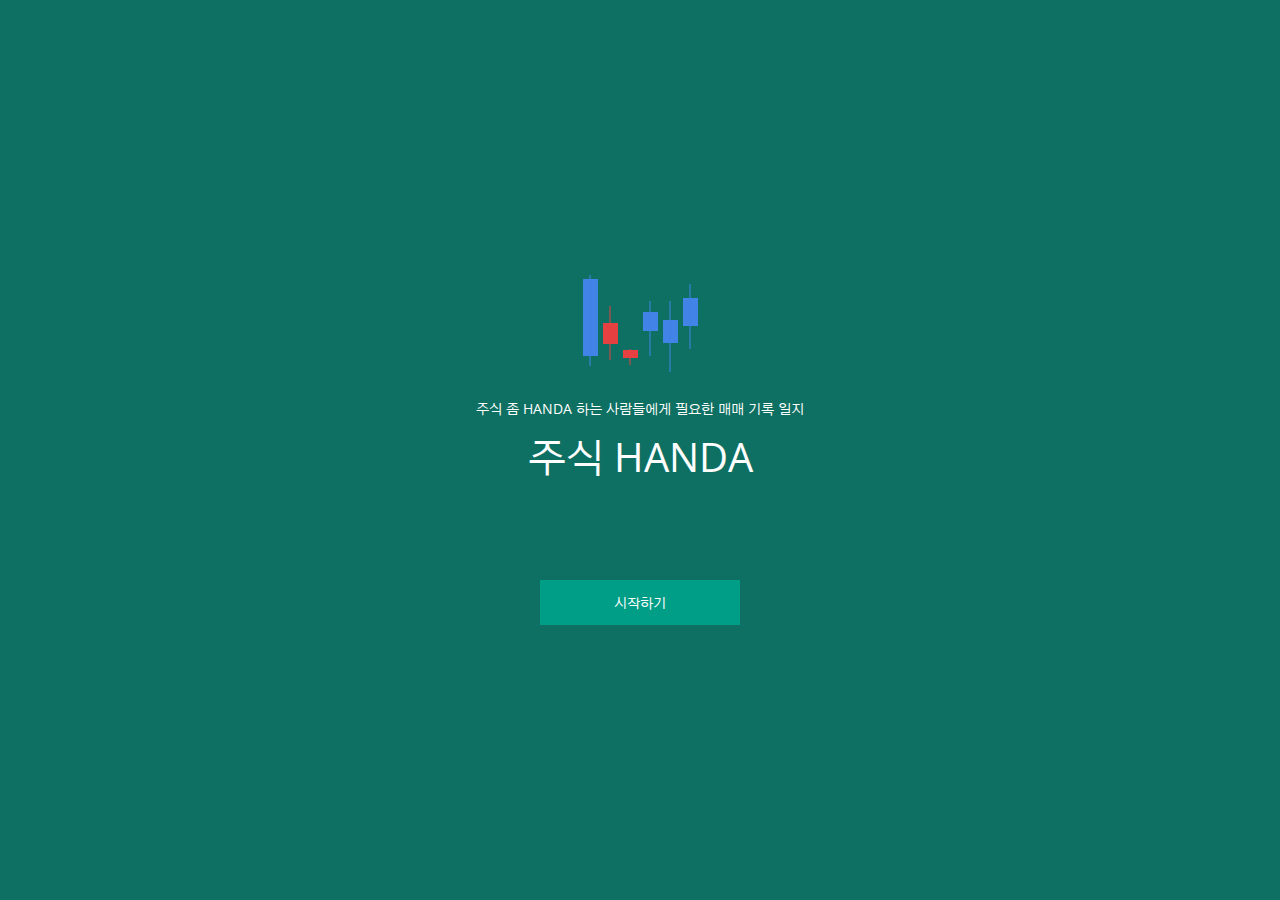
==== index.html @ 88dc6ef8 "Update" ====
<!DOCTYPE html><html lang="en"><head>
    <meta charset="utf-8">
    <title>주식 HANDA</title>
    <base href="/">
    <meta content="width=device-width, initial-scale=1" name="viewport">
    <link href="favicon.ico" rel="icon" type="image/x-icon">

    <!-- 콘텐츠 제목 -->
    <meta content="주식 HANDA" property="og:title">
    <!-- 웹 페이지 URL -->
    <meta content="https://tk2stock90.github.io" property="og:url">
    <!-- 웹 페이지 타입 -->
    <!-- https://ogp.me/#types 참고 -->
    <!-- website, blog, music, video 등 -->
    <meta content="website" property="og:type">
    <!-- 미리보기 이미지 -->
    <!-- 1200 x 627 -->
    <meta content="/assets/images/thumbnail-og.png" property="og:image">
    <!-- 웹 사이트명 -->
    <meta content="주식 HANDA" property="og:site_name">
    <!-- 웹 페이지 설명 -->
    <meta content="주식 좀 HANDA 하는 사람들에게 필요한 매매 기록 일지" property="og:description">
    <!-- 트위터 카드 종류 -->
    <!-- https://developer.twitter.com/en/docs/twitter-for-websites/cards/guides/getting-started 참고 -->
    <meta content="summary" name="twitter:card">
    <!-- 콘텐츠 제목 -->
    <meta content="주식 HANDA" name="twitter:title">
    <!-- 웹 페이지 설명 -->
    <meta content="주식 좀 HANDA 하는 사람들에게 필요한 매매 기록 일지" name="twitter:description">
    <!-- 미리보기 이미지 -->
    <!-- 120 x 120 -->
    <meta content="/assets/images/thumbnail-og.png" name="twitter:image">
    <meta content="주식, 매매일지, 주식한다, 개미, 동학개미, 서학개미, 주린이" name="keywords">
    <meta content="tk2rush90" name="author">
    <meta content="주식 좀 HANDA 하는 사람들에게 필요한 매매 기록 일지" name="description">

    <base href="/">
    <meta content="width=device-width, initial-scale=1" name="viewport">
    <link href="favicon.ico" rel="icon" type="image/x-icon">

    <link href="/assets/images/apple-icon-57x57.png" rel="apple-touch-icon" sizes="57x57">
    <link href="/assets/images/apple-icon-60x60.png" rel="apple-touch-icon" sizes="60x60">
    <link href="/assets/images/apple-icon-72x72.png" rel="apple-touch-icon" sizes="72x72">
    <link href="/assets/images/apple-icon-76x76.png" rel="apple-touch-icon" sizes="76x76">
    <link href="/assets/images/apple-icon-114x114.png" rel="apple-touch-icon" sizes="114x114">
    <link href="/assets/images/apple-icon-120x120.png" rel="apple-touch-icon" sizes="120x120">
    <link href="/assets/images/apple-icon-144x144.png" rel="apple-touch-icon" sizes="144x144">
    <link href="/assets/images/apple-icon-152x152.png" rel="apple-touch-icon" sizes="152x152">
    <link href="/assets/images/apple-icon-180x180.png" rel="apple-touch-icon" sizes="180x180">
    <link href="/assets/images/android-icon-192x192.png" rel="icon" sizes="192x192" type="image/png">
    <link href="/assets/images/favicon-32x32.png" rel="icon" sizes="32x32" type="image/png">
    <link href="/assets/images/favicon-96x96.png" rel="icon" sizes="96x96" type="image/png">
    <link href="/assets/images/favicon-16x16.png" rel="icon" sizes="16x16" type="image/png">
    <link href="/assets/images/manifest.json" rel="manifest">
    <meta content="#ffffff" name="msapplication-TileColor">
    <meta content="/assets/images/ms-icon-144x144.png" name="msapplication-TileImage">
    <meta content="#ffffff" name="theme-color">
  <style>@import"https://fonts.googleapis.com/css2?family=Gothic+A1:wght@100;200;300;400;500;600;700;800;900&family=Open+Sans:ital,wght@0,300;0,400;0,500;0,600;0,700;0,800;1,300;1,400;1,500;1,600;1,700;1,800&display=swap";*{padding:0;margin:0}body{font-family:Open Sans,Gothic A1,sans-serif;font-size:14px;color:#303030}body{background-color:#f9f9f9}</style><style>@import"https://fonts.googleapis.com/css2?family=Gothic+A1:wght@100;200;300;400;500;600;700;800;900&family=Open+Sans:ital,wght@0,300;0,400;0,500;0,600;0,700;0,800;1,300;1,400;1,500;1,600;1,700;1,800&display=swap";*{padding:0;margin:0}body{font-family:Open Sans,Gothic A1,sans-serif;font-size:14px;color:#303030}body{background-color:#f9f9f9}</style><link rel="stylesheet" href="styles.756545d32dba4f18.css" media="print" onload="this.media='all'"><noscript><link rel="stylesheet" href="styles.756545d32dba4f18.css"></noscript><style ng-transition="serverApp"></style><style ng-transition="serverApp">[_nghost-sc113]{display:flex;align-items:center;justify-content:flex-end;flex-direction:column;flex-wrap:wrap;width:100%;height:100%;top:0;left:0;box-sizing:border-box;padding:24px;position:fixed;pointer-events:none;z-index:1004}[_nghost-sc113]     app-toast-message{pointer-events:all}[_nghost-sc113]     app-toast-message+app-toast-message{margin-top:12px}[_nghost-sc113] > *[_ngcontent-sc113]{flex:0 0 auto}</style><style ng-transition="serverApp">[_nghost-sc115]{width:100%;height:100%;top:0;left:0;position:fixed;display:block;z-index:1002;pointer-events:none}.sh-loading[_nghost-sc115]{pointer-events:all}app-loading-spinner[_ngcontent-sc115]{position:absolute;bottom:30px;right:30px}</style><style ng-transition="serverApp">[_nghost-sc116]{width:100%;height:100%;top:0;left:0;position:fixed;z-index:1003;pointer-events:none;display:block}.tk-popup-cover[_ngcontent-sc116]{top:0;left:0;width:100%;height:100%;position:fixed;pointer-events:all}.tk-popup-content[_ngcontent-sc116]{top:0;left:0;width:100%;height:100%;position:fixed;z-index:10;pointer-events:none}.tk-popup-content[_ngcontent-sc116]     *{pointer-events:all}</style><style ng-transition="serverApp">[_nghost-sc79]{display:flex;align-items:center;justify-content:center;flex-wrap:wrap}[_nghost-sc79] > *[_ngcontent-sc79]{flex:0 0 auto}svg[_ngcontent-sc79]{display:block}circle[_ngcontent-sc79]{fill:none;stroke-linecap:round}</style></head>
  <body>
    <app-root _nghost-sc117="" ng-version="13.2.5"><!----><app-toast-outlet _ngcontent-sc117="" _nghost-sc113=""><!----></app-toast-outlet><app-modal-outlet _ngcontent-sc117="" _nghost-sc114=""><!----></app-modal-outlet><app-global-loading _ngcontent-sc117="" _nghost-sc115="" class="ng-tns-c115-0"><app-loading-spinner _ngcontent-sc115="" class="ng-tns-c115-0 ng-trigger ng-trigger-fading" _nghost-sc79="" style="opacity:0;"><svg _ngcontent-sc79="" style="transform:rotate(0deg);width:30px;height:30px;" viewBox="0 0 30 30"><circle _ngcontent-sc79="" cx="15" cy="15" r="12.5" stroke-dasharray="78.53981633974483" stroke-dashoffset="0" stroke-width="5" stroke="#009E87"></circle></svg></app-loading-spinner></app-global-loading><app-popup-outlet _ngcontent-sc117="" _nghost-sc116=""><!----><div _ngcontent-sc116="" class="tk-popup-content"><!----></div></app-popup-outlet></app-root>
  <script src="runtime.7d88f672dd38cb95.js" type="module"></script><script src="polyfills.981fba0210564f90.js" type="module"></script><script src="main.27fc71a2007c7acf.js" type="module"></script>


</body><!-- This page was prerendered with Angular Universal --></html>
---- styles.756545d32dba4f18.css ----
@import"https://fonts.googleapis.com/css2?family=Gothic+A1:wght@100;200;300;400;500;600;700;800;900&family=Open+Sans:ital,wght@0,300;0,400;0,500;0,600;0,700;0,800;1,300;1,400;1,500;1,600;1,700;1,800&display=swap";*{padding:0;margin:0}input,textarea,select{border:none;background-color:transparent}input:focus,textarea:focus,select:focus{outline:none}a{text-decoration:none;color:inherit}button{border:0;outline:0}button:not(:disabled){cursor:pointer}.tk-flat-button{display:flex;align-items:center;justify-content:center;flex-wrap:wrap;width:200px;height:45px;cursor:pointer;-webkit-user-select:none;user-select:none;transition:background-color .1s}.tk-flat-button>*{flex:0 0 auto}.tk-flat-button[tk-color=persian-green]{color:#fff;background-color:#009e87}.tk-flat-button[tk-color=persian-green]:not(:disabled){cursor:pointer;-webkit-user-select:none;user-select:none}.tk-flat-button[tk-color=persian-green]:not(:disabled):hover{background-color:#008f7a}.tk-flat-button[tk-color=persian-green]:not(:disabled):active{background-color:#008f7a}.tk-flat-button[tk-color=persian-green]:disabled{background-color:#0003;pointer-events:none}.tk-flat-button[tk-color=tropical-rain-forest]{color:#fff;background-color:#0e7062}.tk-flat-button[tk-color=tropical-rain-forest]:not(:disabled){cursor:pointer;-webkit-user-select:none;user-select:none}.tk-flat-button[tk-color=tropical-rain-forest]:not(:disabled):hover{background-color:#0c6256}.tk-flat-button[tk-color=tropical-rain-forest]:not(:disabled):active{background-color:#0c6256}.tk-flat-button[tk-color=tropical-rain-forest]:disabled{background-color:#0003;pointer-events:none}.tk-flat-button[tk-color=cinnabar]{color:#fff;background-color:#e64141}.tk-flat-button[tk-color=cinnabar]:not(:disabled){cursor:pointer;-webkit-user-select:none;user-select:none}.tk-flat-button[tk-color=cinnabar]:not(:disabled):hover{background-color:#e43333}.tk-flat-button[tk-color=cinnabar]:not(:disabled):active{background-color:#e43333}.tk-flat-button[tk-color=cinnabar]:disabled{background-color:#0003;pointer-events:none}.tk-flat-button[tk-color=royal-blue]{color:#fff;background-color:#4183e6}.tk-flat-button[tk-color=royal-blue]:not(:disabled){cursor:pointer;-webkit-user-select:none;user-select:none}.tk-flat-button[tk-color=royal-blue]:not(:disabled):hover{background-color:#337ae4}.tk-flat-button[tk-color=royal-blue]:not(:disabled):active{background-color:#337ae4}.tk-flat-button[tk-color=royal-blue]:disabled{background-color:#0003;pointer-events:none}.tk-flat-button[tk-color=transparent]{color:#0e7062;background-color:transparent}.tk-flat-button[tk-color=transparent]:not(:disabled){cursor:pointer;-webkit-user-select:none;user-select:none}.tk-flat-button[tk-color=transparent]:not(:disabled):hover{background-color:transparent}.tk-flat-button[tk-color=transparent]:not(:disabled):active{background-color:transparent}.tk-flat-button[tk-color=transparent]:disabled{background-color:#0003;pointer-events:none}.tk-input-field{padding:0 15px;box-sizing:border-box;border:1px solid rgba(0,0,0,.2);background-color:#fff;height:45px;font-size:14px;transition:border-color .1s}.tk-input-field::placeholder{color:#0003}.tk-input-field.ng-touched.ng-invalid,.tk-input-field.ng-dirty.ng-invalid{border-color:#e64141}input::-webkit-outer-spin-button,input::-webkit-inner-spin-button{-webkit-appearance:none;margin:0}input[type=number]{-moz-appearance:textfield}.tk-ripple-container{position:relative}.tk-ripple-container.tk-ripple-bounded{overflow:hidden}.tk-ripple-container.tk-ripple-black app-ripple{background-color:#000}.tk-ripple-container.tk-ripple-white app-ripple{background-color:#fff}app-modal-header h2{font-size:18px;font-weight:400;color:#0e7062}app-modal-actions button+button{margin-top:12px}body,input,textarea,button{font-family:Open Sans,Gothic A1,sans-serif;font-size:14px;color:#303030}body{background-color:#f9f9f9}
---- styles.756545d32dba4f18.css ----
@import"https://fonts.googleapis.com/css2?family=Gothic+A1:wght@100;200;300;400;500;600;700;800;900&family=Open+Sans:ital,wght@0,300;0,400;0,500;0,600;0,700;0,800;1,300;1,400;1,500;1,600;1,700;1,800&display=swap";*{padding:0;margin:0}input,textarea,select{border:none;background-color:transparent}input:focus,textarea:focus,select:focus{outline:none}a{text-decoration:none;color:inherit}button{border:0;outline:0}button:not(:disabled){cursor:pointer}.tk-flat-button{display:flex;align-items:center;justify-content:center;flex-wrap:wrap;width:200px;height:45px;cursor:pointer;-webkit-user-select:none;user-select:none;transition:background-color .1s}.tk-flat-button>*{flex:0 0 auto}.tk-flat-button[tk-color=persian-green]{color:#fff;background-color:#009e87}.tk-flat-button[tk-color=persian-green]:not(:disabled){cursor:pointer;-webkit-user-select:none;user-select:none}.tk-flat-button[tk-color=persian-green]:not(:disabled):hover{background-color:#008f7a}.tk-flat-button[tk-color=persian-green]:not(:disabled):active{background-color:#008f7a}.tk-flat-button[tk-color=persian-green]:disabled{background-color:#0003;pointer-events:none}.tk-flat-button[tk-color=tropical-rain-forest]{color:#fff;background-color:#0e7062}.tk-flat-button[tk-color=tropical-rain-forest]:not(:disabled){cursor:pointer;-webkit-user-select:none;user-select:none}.tk-flat-button[tk-color=tropical-rain-forest]:not(:disabled):hover{background-color:#0c6256}.tk-flat-button[tk-color=tropical-rain-forest]:not(:disabled):active{background-color:#0c6256}.tk-flat-button[tk-color=tropical-rain-forest]:disabled{background-color:#0003;pointer-events:none}.tk-flat-button[tk-color=cinnabar]{color:#fff;background-color:#e64141}.tk-flat-button[tk-color=cinnabar]:not(:disabled){cursor:pointer;-webkit-user-select:none;user-select:none}.tk-flat-button[tk-color=cinnabar]:not(:disabled):hover{background-color:#e43333}.tk-flat-button[tk-color=cinnabar]:not(:disabled):active{background-color:#e43333}.tk-flat-button[tk-color=cinnabar]:disabled{background-color:#0003;pointer-events:none}.tk-flat-button[tk-color=royal-blue]{color:#fff;background-color:#4183e6}.tk-flat-button[tk-color=royal-blue]:not(:disabled){cursor:pointer;-webkit-user-select:none;user-select:none}.tk-flat-button[tk-color=royal-blue]:not(:disabled):hover{background-color:#337ae4}.tk-flat-button[tk-color=royal-blue]:not(:disabled):active{background-color:#337ae4}.tk-flat-button[tk-color=royal-blue]:disabled{background-color:#0003;pointer-events:none}.tk-flat-button[tk-color=transparent]{color:#0e7062;background-color:transparent}.tk-flat-button[tk-color=transparent]:not(:disabled){cursor:pointer;-webkit-user-select:none;user-select:none}.tk-flat-button[tk-color=transparent]:not(:disabled):hover{background-color:transparent}.tk-flat-button[tk-color=transparent]:not(:disabled):active{background-color:transparent}.tk-flat-button[tk-color=transparent]:disabled{background-color:#0003;pointer-events:none}.tk-input-field{padding:0 15px;box-sizing:border-box;border:1px solid rgba(0,0,0,.2);background-color:#fff;height:45px;font-size:14px;transition:border-color .1s}.tk-input-field::placeholder{color:#0003}.tk-input-field.ng-touched.ng-invalid,.tk-input-field.ng-dirty.ng-invalid{border-color:#e64141}input::-webkit-outer-spin-button,input::-webkit-inner-spin-button{-webkit-appearance:none;margin:0}input[type=number]{-moz-appearance:textfield}.tk-ripple-container{position:relative}.tk-ripple-container.tk-ripple-bounded{overflow:hidden}.tk-ripple-container.tk-ripple-black app-ripple{background-color:#000}.tk-ripple-container.tk-ripple-white app-ripple{background-color:#fff}app-modal-header h2{font-size:18px;font-weight:400;color:#0e7062}app-modal-actions button+button{margin-top:12px}body,input,textarea,button{font-family:Open Sans,Gothic A1,sans-serif;font-size:14px;color:#303030}body{background-color:#f9f9f9}
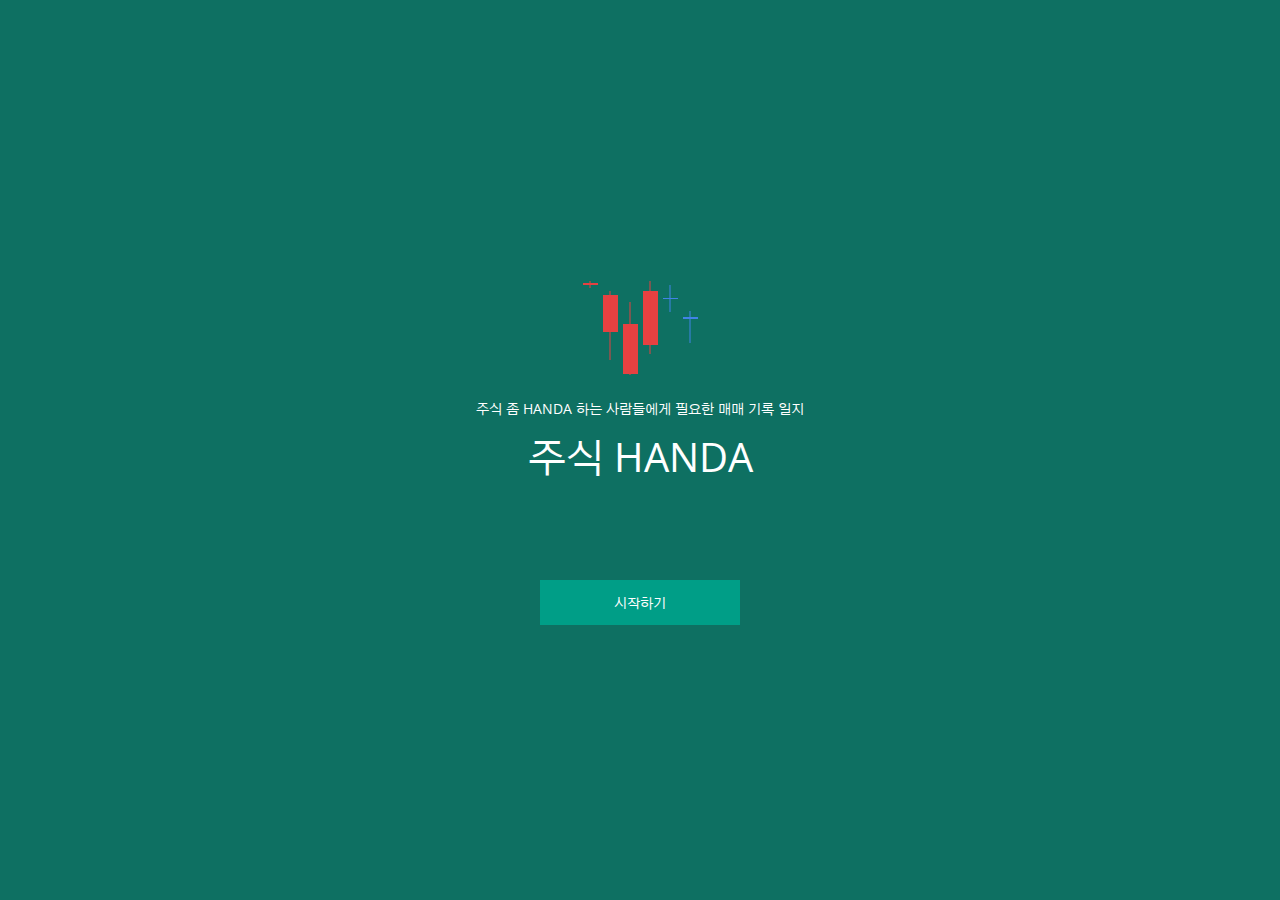
==== commit 15bdd5ed: "Update" ====
--- a/index.html
+++ b/index.html
@@ -1,4 +1,4 @@
-<!DOCTYPE html><html lang="en"><head>
+<!DOCTYPE html><html lang="ko"><head>
     <meta charset="utf-8">
     <title>주식 HANDA</title>
     <base href="/">
@@ -55,10 +55,12 @@
     <meta content="#ffffff" name="msapplication-TileColor">
     <meta content="/assets/images/ms-icon-144x144.png" name="msapplication-TileImage">
     <meta content="#ffffff" name="theme-color">
-  <style>@import"https://fonts.googleapis.com/css2?family=Gothic+A1:wght@100;200;300;400;500;600;700;800;900&family=Open+Sans:ital,wght@0,300;0,400;0,500;0,600;0,700;0,800;1,300;1,400;1,500;1,600;1,700;1,800&display=swap";*{padding:0;margin:0}body{font-family:Open Sans,Gothic A1,sans-serif;font-size:14px;color:#303030}body{background-color:#f9f9f9}</style><style>@import"https://fonts.googleapis.com/css2?family=Gothic+A1:wght@100;200;300;400;500;600;700;800;900&family=Open+Sans:ital,wght@0,300;0,400;0,500;0,600;0,700;0,800;1,300;1,400;1,500;1,600;1,700;1,800&display=swap";*{padding:0;margin:0}body{font-family:Open Sans,Gothic A1,sans-serif;font-size:14px;color:#303030}body{background-color:#f9f9f9}</style><link rel="stylesheet" href="styles.756545d32dba4f18.css" media="print" onload="this.media='all'"><noscript><link rel="stylesheet" href="styles.756545d32dba4f18.css"></noscript><style ng-transition="serverApp"></style><style ng-transition="serverApp">[_nghost-sc113]{display:flex;align-items:center;justify-content:flex-end;flex-direction:column;flex-wrap:wrap;width:100%;height:100%;top:0;left:0;box-sizing:border-box;padding:24px;position:fixed;pointer-events:none;z-index:1004}[_nghost-sc113]     app-toast-message{pointer-events:all}[_nghost-sc113]     app-toast-message+app-toast-message{margin-top:12px}[_nghost-sc113] > *[_ngcontent-sc113]{flex:0 0 auto}</style><style ng-transition="serverApp">[_nghost-sc115]{width:100%;height:100%;top:0;left:0;position:fixed;display:block;z-index:1002;pointer-events:none}.sh-loading[_nghost-sc115]{pointer-events:all}app-loading-spinner[_ngcontent-sc115]{position:absolute;bottom:30px;right:30px}</style><style ng-transition="serverApp">[_nghost-sc116]{width:100%;height:100%;top:0;left:0;position:fixed;z-index:1003;pointer-events:none;display:block}.tk-popup-cover[_ngcontent-sc116]{top:0;left:0;width:100%;height:100%;position:fixed;pointer-events:all}.tk-popup-content[_ngcontent-sc116]{top:0;left:0;width:100%;height:100%;position:fixed;z-index:10;pointer-events:none}.tk-popup-content[_ngcontent-sc116]     *{pointer-events:all}</style><style ng-transition="serverApp">[_nghost-sc79]{display:flex;align-items:center;justify-content:center;flex-wrap:wrap}[_nghost-sc79] > *[_ngcontent-sc79]{flex:0 0 auto}svg[_ngcontent-sc79]{display:block}circle[_ngcontent-sc79]{fill:none;stroke-linecap:round}</style></head>
+  <style>@import"https://fonts.googleapis.com/css2?family=Gothic+A1:wght@100;200;300;400;500;600;700;800;900&family=Open+Sans:ital,wght@0,300;0,400;0,500;0,600;0,700;0,800;1,300;1,400;1,500;1,600;1,700;1,800&display=swap";*{padding:0;margin:0}body{font-family:Open Sans,Gothic A1,sans-serif;font-size:14px;color:#303030}body{background-color:#f9f9f9}</style><style>@import"https://fonts.googleapis.com/css2?family=Gothic+A1:wght@100;200;300;400;500;600;700;800;900&family=Open+Sans:ital,wght@0,300;0,400;0,500;0,600;0,700;0,800;1,300;1,400;1,500;1,600;1,700;1,800&display=swap";*{padding:0;margin:0}a{text-decoration:none;color:inherit}.tk-flat-button{display:flex;align-items:center;justify-content:center;flex-wrap:wrap;width:200px;height:45px;cursor:pointer;-webkit-user-select:none;user-select:none;transition:background-color .1s}.tk-flat-button[tk-color=persian-green]{color:#fff;background-color:#009e87}.tk-flat-button[tk-color=persian-green]:not(:disabled){cursor:pointer;-webkit-user-select:none;user-select:none}.tk-flat-button[tk-color=persian-green]:not(:disabled):hover{background-color:#008f7a}.tk-flat-button[tk-color=persian-green]:not(:disabled):active{background-color:#008f7a}.tk-flat-button[tk-color=persian-green]:disabled{background-color:#0003;pointer-events:none}.tk-ripple-container{position:relative}.tk-ripple-container.tk-ripple-bounded{overflow:hidden}body{font-family:Open Sans,Gothic A1,sans-serif;font-size:14px;color:#303030}body{background-color:#f9f9f9}</style><link rel="stylesheet" href="styles.756545d32dba4f18.css" media="print" onload="this.media='all'"><noscript><link rel="stylesheet" href="styles.756545d32dba4f18.css"></noscript><style ng-transition="serverApp"></style><style ng-transition="serverApp">[_nghost-sc113]{display:flex;align-items:center;justify-content:flex-end;flex-direction:column;flex-wrap:wrap;width:100%;height:100%;top:0;left:0;box-sizing:border-box;padding:24px;position:fixed;pointer-events:none;z-index:1004}[_nghost-sc113]     app-toast-message{pointer-events:all}[_nghost-sc113]     app-toast-message+app-toast-message{margin-top:12px}[_nghost-sc113] > *[_ngcontent-sc113]{flex:0 0 auto}</style><style ng-transition="serverApp">[_nghost-sc115]{width:100%;height:100%;top:0;left:0;position:fixed;display:block;z-index:1002;pointer-events:none}.sh-loading[_nghost-sc115]{pointer-events:all}app-loading-spinner[_ngcontent-sc115]{position:absolute;bottom:30px;right:30px}</style><style ng-transition="serverApp">[_nghost-sc116]{width:100%;height:100%;top:0;left:0;position:fixed;z-index:1003;pointer-events:none;display:block}.tk-popup-cover[_ngcontent-sc116]{top:0;left:0;width:100%;height:100%;position:fixed;pointer-events:all}.tk-popup-content[_ngcontent-sc116]{top:0;left:0;width:100%;height:100%;position:fixed;z-index:10;pointer-events:none}.tk-popup-content[_ngcontent-sc116]     *{pointer-events:all}</style><style ng-transition="serverApp">[_nghost-sc79]{display:flex;align-items:center;justify-content:center;flex-wrap:wrap}[_nghost-sc79] > *[_ngcontent-sc79]{flex:0 0 auto}svg[_ngcontent-sc79]{display:block}circle[_ngcontent-sc79]{fill:none;stroke-linecap:round}</style><style ng-transition="serverApp">[_nghost-sc63]{width:100%;height:100%;top:0;left:0;display:flex;align-items:center;justify-content:center;flex-direction:column;flex-wrap:nowrap;position:absolute;background-color:#0e7062;overflow:auto;min-height:600px}[_nghost-sc63] > *[_ngcontent-sc63]{flex:0 0 auto}p[_ngcontent-sc63], h1[_ngcontent-sc63]{color:#fff}p[_ngcontent-sc63]{margin-top:24px}@media screen and (max-width: 374px){p[_ngcontent-sc63]{font-size:12px}}h1[_ngcontent-sc63]{font-weight:400;margin-top:10px;font-size:40px}@media screen and (max-width: 374px){h1[_ngcontent-sc63]{font-size:34px}}.sh-section[_ngcontent-sc63]{display:flex;align-items:center;justify-content:center;flex-direction:column;flex-wrap:wrap;margin-top:95px;max-width:345px;width:calc(100% - 48px)}.sh-section[_ngcontent-sc63] > *[_ngcontent-sc63]{flex:0 0 auto}form[_ngcontent-sc63], input[_ngcontent-sc63]{width:100%}.sh-buttons[_ngcontent-sc63]{margin-top:24px}.sh-buttons[_ngcontent-sc63]   button[_ngcontent-sc63] + button[_ngcontent-sc63]{margin-top:12px}</style><style ng-transition="serverApp">[_nghost-sc62]{display:flex;align-items:flex-start;flex-wrap:wrap}[_nghost-sc62] > *[_ngcontent-sc62]{flex:0 0 auto}app-stock-bar[_ngcontent-sc62] + app-stock-bar[_ngcontent-sc62]{margin-left:5px}</style><style ng-transition="serverApp">[_nghost-sc61]{width:15px;height:100px;position:relative;display:block}.sh-positive[_nghost-sc61]   .sh-bar[_ngcontent-sc61], .sh-positive[_nghost-sc61]   .sh-line[_ngcontent-sc61]{background-color:#e64141}[_nghost-sc61]:not(.sh-positive)   .sh-bar[_ngcontent-sc61], [_nghost-sc61]:not(.sh-positive)   .sh-line[_ngcontent-sc61]{background-color:#4183e6}.sh-bar[_ngcontent-sc61]{width:15px}.sh-line[_ngcontent-sc61]{left:50%;transform:translate(-50%);width:1px}.sh-bar[_ngcontent-sc61], .sh-line[_ngcontent-sc61]{position:absolute;transition:background-color .2s}</style></head>
   <body>
-    <app-root _nghost-sc117="" ng-version="13.2.5"><!----><app-toast-outlet _ngcontent-sc117="" _nghost-sc113=""><!----></app-toast-outlet><app-modal-outlet _ngcontent-sc117="" _nghost-sc114=""><!----></app-modal-outlet><app-global-loading _ngcontent-sc117="" _nghost-sc115="" class="ng-tns-c115-0"><app-loading-spinner _ngcontent-sc115="" class="ng-tns-c115-0 ng-trigger ng-trigger-fading" _nghost-sc79="" style="opacity:0;"><svg _ngcontent-sc79="" style="transform:rotate(0deg);width:30px;height:30px;" viewBox="0 0 30 30"><circle _ngcontent-sc79="" cx="15" cy="15" r="12.5" stroke-dasharray="78.53981633974483" stroke-dashoffset="0" stroke-width="5" stroke="#009E87"></circle></svg></app-loading-spinner></app-global-loading><app-popup-outlet _ngcontent-sc117="" _nghost-sc116=""><!----><div _ngcontent-sc116="" class="tk-popup-content"><!----></div></app-popup-outlet></app-root>
-  <script src="runtime.7d88f672dd38cb95.js" type="module"></script><script src="polyfills.981fba0210564f90.js" type="module"></script><script src="main.27fc71a2007c7acf.js" type="module"></script>
+    <app-root _nghost-sc117="" ng-version="13.2.5"><router-outlet _ngcontent-sc117="" class="ng-star-inserted"></router-outlet><app-landing _nghost-sc63="" class="ng-star-inserted"><app-stock-bars _ngcontent-sc63="" _nghost-sc62=""><app-stock-bar _ngcontent-sc62="" _nghost-sc61="" class=""><div _ngcontent-sc61="" class="sh-bar" style="height:35px;top:40px;"></div><div _ngcontent-sc61="" class="sh-line" style="height:45px;top:38px;"></div></app-stock-bar><app-stock-bar _ngcontent-sc62="" _nghost-sc61="" class=""><div _ngcontent-sc61="" class="sh-bar" style="height:70px;top:8px;"></div><div _ngcontent-sc61="" class="sh-line" style="height:86px;top:6px;"></div></app-stock-bar><app-stock-bar _ngcontent-sc62="" _nghost-sc61="" class="sh-positive"><div _ngcontent-sc61="" class="sh-bar" style="height:3px;top:83px;"></div><div _ngcontent-sc61="" class="sh-line" style="height:11px;top:83px;"></div></app-stock-bar><app-stock-bar _ngcontent-sc62="" _nghost-sc61="" class="sh-positive"><div _ngcontent-sc61="" class="sh-bar" style="height:41px;top:8px;"></div><div _ngcontent-sc61="" class="sh-line" style="height:63px;top:7px;"></div></app-stock-bar><app-stock-bar _ngcontent-sc62="" _nghost-sc61="" class="sh-positive"><div _ngcontent-sc61="" class="sh-bar" style="height:42px;top:14px;"></div><div _ngcontent-sc61="" class="sh-line" style="height:79px;top:7px;"></div></app-stock-bar><app-stock-bar _ngcontent-sc62="" _nghost-sc61="" class=""><div _ngcontent-sc61="" class="sh-bar" style="height:6px;top:39px;"></div><div _ngcontent-sc61="" class="sh-line" style="height:52px;top:13px;"></div></app-stock-bar></app-stock-bars><p _ngcontent-sc63=""> 주식 좀 HANDA 하는 사람들에게 필요한 매매 기록 일지
+</p><h1 _ngcontent-sc63=""> 주식 HANDA
+</h1><div _ngcontent-sc63="" class="sh-section"><a _ngcontent-sc63="" appflatbutton="" appripple="" color="persian-green" fragment="login" ripplecolor="white" href="/#login" tk-color="persian-green" class="tk-flat-button tk-ripple-bounded tk-ripple-container tk-ripple-white ng-star-inserted"> 시작하기 </a><!----><!----><!----><!----><!----></div></app-landing><!----><!----><!----><app-toast-outlet _ngcontent-sc117="" _nghost-sc113=""><!----></app-toast-outlet><app-modal-outlet _ngcontent-sc117="" _nghost-sc114=""><!----></app-modal-outlet><app-global-loading _ngcontent-sc117="" _nghost-sc115="" class="ng-tns-c115-0"><app-loading-spinner _ngcontent-sc115="" class="ng-tns-c115-0 ng-trigger ng-trigger-fading" _nghost-sc79="" style="opacity:0;"><svg _ngcontent-sc79="" style="transform:rotate(0deg);width:30px;height:30px;" viewBox="0 0 30 30"><circle _ngcontent-sc79="" cx="15" cy="15" r="12.5" stroke-dasharray="78.53981633974483" stroke-dashoffset="0" stroke-width="5" stroke="#009E87"></circle></svg></app-loading-spinner></app-global-loading><app-popup-outlet _ngcontent-sc117="" _nghost-sc116=""><!----><div _ngcontent-sc116="" class="tk-popup-content"><!----></div></app-popup-outlet></app-root>
+  <script src="runtime.7d88f672dd38cb95.js" type="module"></script><script src="polyfills.981fba0210564f90.js" type="module"></script><script src="main.6690ad14c712fcc4.js" type="module"></script>
 
 
-</body><!-- This page was prerendered with Angular Universal --></html>+<script id="serverApp-state" type="application/json">{}</script></body><!-- This page was prerendered with Angular Universal --></html>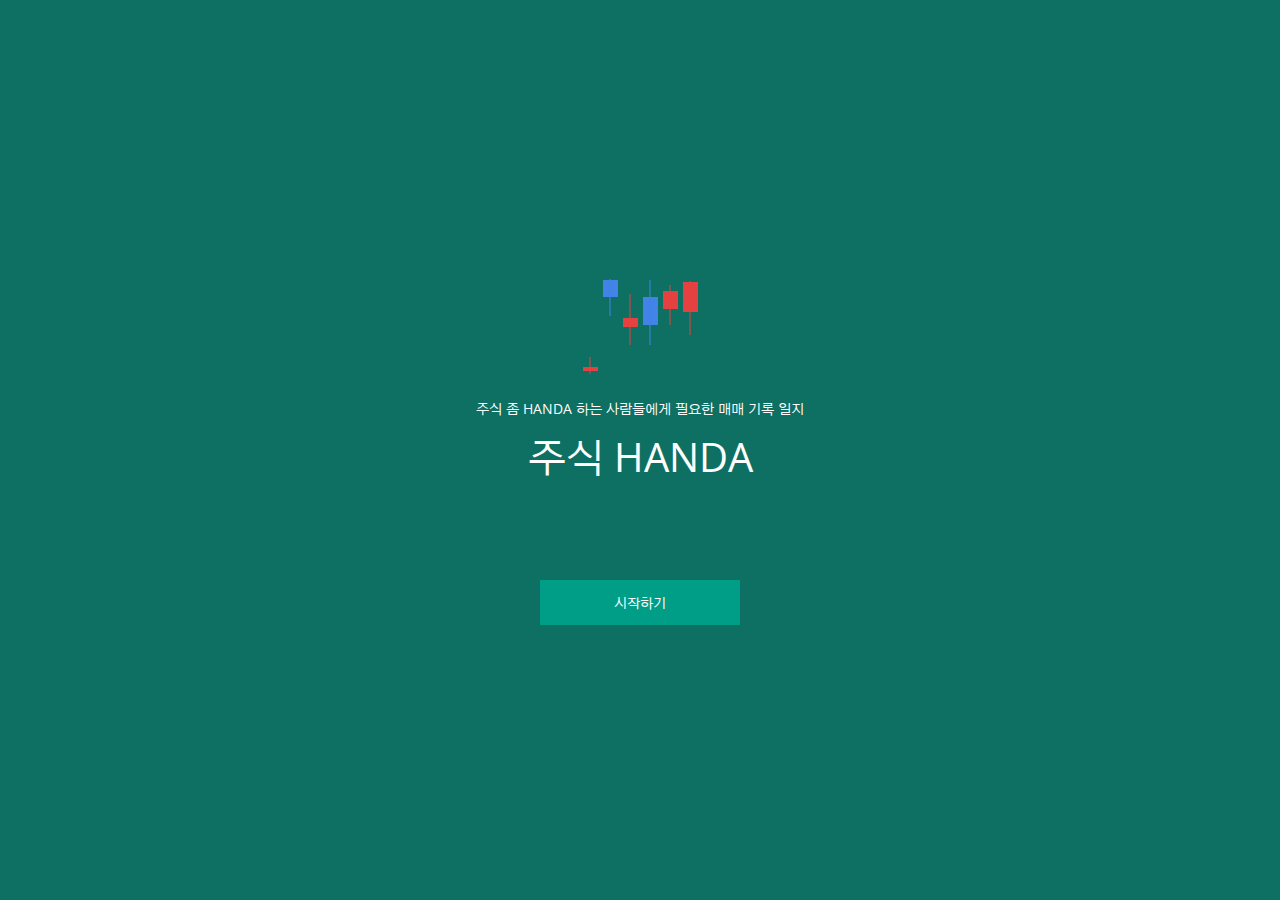
==== commit b0ec8dda: "Update" ====
--- a/index.html
+++ b/index.html
@@ -57,10 +57,10 @@
     <meta content="#ffffff" name="theme-color">
   <style>@import"https://fonts.googleapis.com/css2?family=Gothic+A1:wght@100;200;300;400;500;600;700;800;900&family=Open+Sans:ital,wght@0,300;0,400;0,500;0,600;0,700;0,800;1,300;1,400;1,500;1,600;1,700;1,800&display=swap";*{padding:0;margin:0}body{font-family:Open Sans,Gothic A1,sans-serif;font-size:14px;color:#303030}body{background-color:#f9f9f9}</style><style>@import"https://fonts.googleapis.com/css2?family=Gothic+A1:wght@100;200;300;400;500;600;700;800;900&family=Open+Sans:ital,wght@0,300;0,400;0,500;0,600;0,700;0,800;1,300;1,400;1,500;1,600;1,700;1,800&display=swap";*{padding:0;margin:0}a{text-decoration:none;color:inherit}.tk-flat-button{display:flex;align-items:center;justify-content:center;flex-wrap:wrap;width:200px;height:45px;cursor:pointer;-webkit-user-select:none;user-select:none;transition:background-color .1s}.tk-flat-button[tk-color=persian-green]{color:#fff;background-color:#009e87}.tk-flat-button[tk-color=persian-green]:not(:disabled){cursor:pointer;-webkit-user-select:none;user-select:none}.tk-flat-button[tk-color=persian-green]:not(:disabled):hover{background-color:#008f7a}.tk-flat-button[tk-color=persian-green]:not(:disabled):active{background-color:#008f7a}.tk-flat-button[tk-color=persian-green]:disabled{background-color:#0003;pointer-events:none}.tk-ripple-container{position:relative}.tk-ripple-container.tk-ripple-bounded{overflow:hidden}body{font-family:Open Sans,Gothic A1,sans-serif;font-size:14px;color:#303030}body{background-color:#f9f9f9}</style><link rel="stylesheet" href="styles.756545d32dba4f18.css" media="print" onload="this.media='all'"><noscript><link rel="stylesheet" href="styles.756545d32dba4f18.css"></noscript><style ng-transition="serverApp"></style><style ng-transition="serverApp">[_nghost-sc113]{display:flex;align-items:center;justify-content:flex-end;flex-direction:column;flex-wrap:wrap;width:100%;height:100%;top:0;left:0;box-sizing:border-box;padding:24px;position:fixed;pointer-events:none;z-index:1004}[_nghost-sc113]     app-toast-message{pointer-events:all}[_nghost-sc113]     app-toast-message+app-toast-message{margin-top:12px}[_nghost-sc113] > *[_ngcontent-sc113]{flex:0 0 auto}</style><style ng-transition="serverApp">[_nghost-sc115]{width:100%;height:100%;top:0;left:0;position:fixed;display:block;z-index:1002;pointer-events:none}.sh-loading[_nghost-sc115]{pointer-events:all}app-loading-spinner[_ngcontent-sc115]{position:absolute;bottom:30px;right:30px}</style><style ng-transition="serverApp">[_nghost-sc116]{width:100%;height:100%;top:0;left:0;position:fixed;z-index:1003;pointer-events:none;display:block}.tk-popup-cover[_ngcontent-sc116]{top:0;left:0;width:100%;height:100%;position:fixed;pointer-events:all}.tk-popup-content[_ngcontent-sc116]{top:0;left:0;width:100%;height:100%;position:fixed;z-index:10;pointer-events:none}.tk-popup-content[_ngcontent-sc116]     *{pointer-events:all}</style><style ng-transition="serverApp">[_nghost-sc79]{display:flex;align-items:center;justify-content:center;flex-wrap:wrap}[_nghost-sc79] > *[_ngcontent-sc79]{flex:0 0 auto}svg[_ngcontent-sc79]{display:block}circle[_ngcontent-sc79]{fill:none;stroke-linecap:round}</style><style ng-transition="serverApp">[_nghost-sc63]{width:100%;height:100%;top:0;left:0;display:flex;align-items:center;justify-content:center;flex-direction:column;flex-wrap:nowrap;position:absolute;background-color:#0e7062;overflow:auto;min-height:600px}[_nghost-sc63] > *[_ngcontent-sc63]{flex:0 0 auto}p[_ngcontent-sc63], h1[_ngcontent-sc63]{color:#fff}p[_ngcontent-sc63]{margin-top:24px}@media screen and (max-width: 374px){p[_ngcontent-sc63]{font-size:12px}}h1[_ngcontent-sc63]{font-weight:400;margin-top:10px;font-size:40px}@media screen and (max-width: 374px){h1[_ngcontent-sc63]{font-size:34px}}.sh-section[_ngcontent-sc63]{display:flex;align-items:center;justify-content:center;flex-direction:column;flex-wrap:wrap;margin-top:95px;max-width:345px;width:calc(100% - 48px)}.sh-section[_ngcontent-sc63] > *[_ngcontent-sc63]{flex:0 0 auto}form[_ngcontent-sc63], input[_ngcontent-sc63]{width:100%}.sh-buttons[_ngcontent-sc63]{margin-top:24px}.sh-buttons[_ngcontent-sc63]   button[_ngcontent-sc63] + button[_ngcontent-sc63]{margin-top:12px}</style><style ng-transition="serverApp">[_nghost-sc62]{display:flex;align-items:flex-start;flex-wrap:wrap}[_nghost-sc62] > *[_ngcontent-sc62]{flex:0 0 auto}app-stock-bar[_ngcontent-sc62] + app-stock-bar[_ngcontent-sc62]{margin-left:5px}</style><style ng-transition="serverApp">[_nghost-sc61]{width:15px;height:100px;position:relative;display:block}.sh-positive[_nghost-sc61]   .sh-bar[_ngcontent-sc61], .sh-positive[_nghost-sc61]   .sh-line[_ngcontent-sc61]{background-color:#e64141}[_nghost-sc61]:not(.sh-positive)   .sh-bar[_ngcontent-sc61], [_nghost-sc61]:not(.sh-positive)   .sh-line[_ngcontent-sc61]{background-color:#4183e6}.sh-bar[_ngcontent-sc61]{width:15px}.sh-line[_ngcontent-sc61]{left:50%;transform:translate(-50%);width:1px}.sh-bar[_ngcontent-sc61], .sh-line[_ngcontent-sc61]{position:absolute;transition:background-color .2s}</style></head>
   <body>
-    <app-root _nghost-sc117="" ng-version="13.2.5"><router-outlet _ngcontent-sc117="" class="ng-star-inserted"></router-outlet><app-landing _nghost-sc63="" class="ng-star-inserted"><app-stock-bars _ngcontent-sc63="" _nghost-sc62=""><app-stock-bar _ngcontent-sc62="" _nghost-sc61="" class=""><div _ngcontent-sc61="" class="sh-bar" style="height:35px;top:40px;"></div><div _ngcontent-sc61="" class="sh-line" style="height:45px;top:38px;"></div></app-stock-bar><app-stock-bar _ngcontent-sc62="" _nghost-sc61="" class=""><div _ngcontent-sc61="" class="sh-bar" style="height:70px;top:8px;"></div><div _ngcontent-sc61="" class="sh-line" style="height:86px;top:6px;"></div></app-stock-bar><app-stock-bar _ngcontent-sc62="" _nghost-sc61="" class="sh-positive"><div _ngcontent-sc61="" class="sh-bar" style="height:3px;top:83px;"></div><div _ngcontent-sc61="" class="sh-line" style="height:11px;top:83px;"></div></app-stock-bar><app-stock-bar _ngcontent-sc62="" _nghost-sc61="" class="sh-positive"><div _ngcontent-sc61="" class="sh-bar" style="height:41px;top:8px;"></div><div _ngcontent-sc61="" class="sh-line" style="height:63px;top:7px;"></div></app-stock-bar><app-stock-bar _ngcontent-sc62="" _nghost-sc61="" class="sh-positive"><div _ngcontent-sc61="" class="sh-bar" style="height:42px;top:14px;"></div><div _ngcontent-sc61="" class="sh-line" style="height:79px;top:7px;"></div></app-stock-bar><app-stock-bar _ngcontent-sc62="" _nghost-sc61="" class=""><div _ngcontent-sc61="" class="sh-bar" style="height:6px;top:39px;"></div><div _ngcontent-sc61="" class="sh-line" style="height:52px;top:13px;"></div></app-stock-bar></app-stock-bars><p _ngcontent-sc63=""> 주식 좀 HANDA 하는 사람들에게 필요한 매매 기록 일지
+    <app-root _nghost-sc117="" ng-version="13.2.5"><router-outlet _ngcontent-sc117="" class="ng-star-inserted"></router-outlet><app-landing _nghost-sc63="" class="ng-star-inserted"><app-stock-bars _ngcontent-sc63="" _nghost-sc62=""><app-stock-bar _ngcontent-sc62="" _nghost-sc61="" class=""><div _ngcontent-sc61="" class="sh-bar" style="height:6px;top:21px;"></div><div _ngcontent-sc61="" class="sh-line" style="height:28px;top:12px;"></div></app-stock-bar><app-stock-bar _ngcontent-sc62="" _nghost-sc61="" class=""><div _ngcontent-sc61="" class="sh-bar" style="height:68px;top:8px;"></div><div _ngcontent-sc61="" class="sh-line" style="height:88px;top:0px;"></div></app-stock-bar><app-stock-bar _ngcontent-sc62="" _nghost-sc61="" class="sh-positive"><div _ngcontent-sc61="" class="sh-bar" style="height:69px;top:28px;"></div><div _ngcontent-sc61="" class="sh-line" style="height:71px;top:27px;"></div></app-stock-bar><app-stock-bar _ngcontent-sc62="" _nghost-sc61="" class="sh-positive"><div _ngcontent-sc61="" class="sh-bar" style="height:1px;top:73px;"></div><div _ngcontent-sc61="" class="sh-line" style="height:45px;top:47px;"></div></app-stock-bar><app-stock-bar _ngcontent-sc62="" _nghost-sc61="" class=""><div _ngcontent-sc61="" class="sh-bar" style="height:4px;top:60px;"></div><div _ngcontent-sc61="" class="sh-line" style="height:34px;top:33px;"></div></app-stock-bar><app-stock-bar _ngcontent-sc62="" _nghost-sc61="" class=""><div _ngcontent-sc61="" class="sh-bar" style="height:34px;top:51px;"></div><div _ngcontent-sc61="" class="sh-line" style="height:64px;top:25px;"></div></app-stock-bar></app-stock-bars><p _ngcontent-sc63=""> 주식 좀 HANDA 하는 사람들에게 필요한 매매 기록 일지
 </p><h1 _ngcontent-sc63=""> 주식 HANDA
 </h1><div _ngcontent-sc63="" class="sh-section"><a _ngcontent-sc63="" appflatbutton="" appripple="" color="persian-green" fragment="login" ripplecolor="white" href="/#login" tk-color="persian-green" class="tk-flat-button tk-ripple-bounded tk-ripple-container tk-ripple-white ng-star-inserted"> 시작하기 </a><!----><!----><!----><!----><!----></div></app-landing><!----><!----><!----><app-toast-outlet _ngcontent-sc117="" _nghost-sc113=""><!----></app-toast-outlet><app-modal-outlet _ngcontent-sc117="" _nghost-sc114=""><!----></app-modal-outlet><app-global-loading _ngcontent-sc117="" _nghost-sc115="" class="ng-tns-c115-0"><app-loading-spinner _ngcontent-sc115="" class="ng-tns-c115-0 ng-trigger ng-trigger-fading" _nghost-sc79="" style="opacity:0;"><svg _ngcontent-sc79="" style="transform:rotate(0deg);width:30px;height:30px;" viewBox="0 0 30 30"><circle _ngcontent-sc79="" cx="15" cy="15" r="12.5" stroke-dasharray="78.53981633974483" stroke-dashoffset="0" stroke-width="5" stroke="#009E87"></circle></svg></app-loading-spinner></app-global-loading><app-popup-outlet _ngcontent-sc117="" _nghost-sc116=""><!----><div _ngcontent-sc116="" class="tk-popup-content"><!----></div></app-popup-outlet></app-root>
-  <script src="runtime.7d88f672dd38cb95.js" type="module"></script><script src="polyfills.981fba0210564f90.js" type="module"></script><script src="main.6690ad14c712fcc4.js" type="module"></script>
+  <script src="runtime.7d88f672dd38cb95.js" type="module"></script><script src="polyfills.981fba0210564f90.js" type="module"></script><script src="main.e2ca9418903165e2.js" type="module"></script>
 
 
 <script id="serverApp-state" type="application/json">{}</script></body><!-- This page was prerendered with Angular Universal --></html>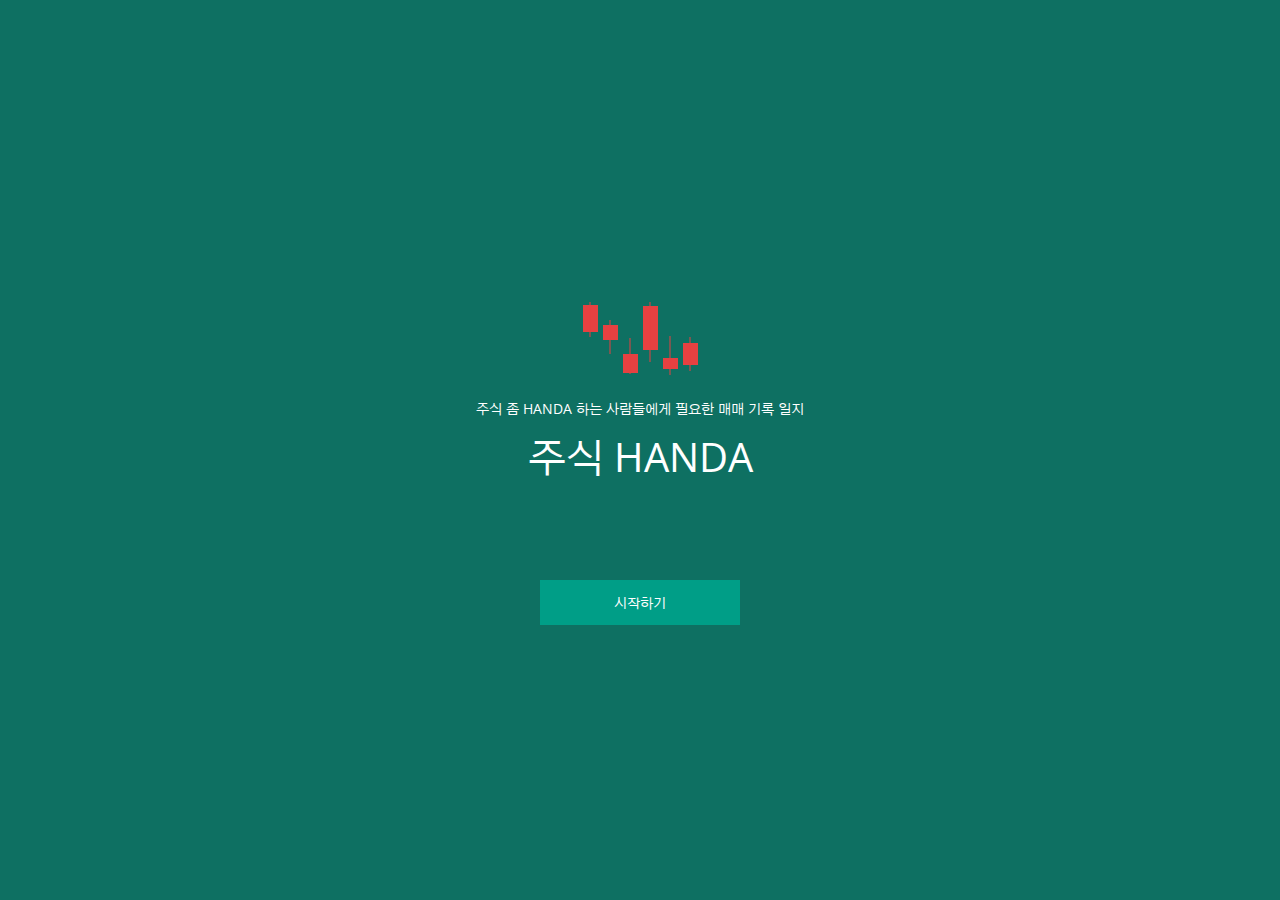
==== commit f9dd71c3: "Update" ====
--- a/index.html
+++ b/index.html
@@ -55,12 +55,10 @@
     <meta content="#ffffff" name="msapplication-TileColor">
     <meta content="/assets/images/ms-icon-144x144.png" name="msapplication-TileImage">
     <meta content="#ffffff" name="theme-color">
-  <style>@import"https://fonts.googleapis.com/css2?family=Gothic+A1:wght@100;200;300;400;500;600;700;800;900&family=Open+Sans:ital,wght@0,300;0,400;0,500;0,600;0,700;0,800;1,300;1,400;1,500;1,600;1,700;1,800&display=swap";*{padding:0;margin:0}body{font-family:Open Sans,Gothic A1,sans-serif;font-size:14px;color:#303030}body{background-color:#f9f9f9}</style><style>@import"https://fonts.googleapis.com/css2?family=Gothic+A1:wght@100;200;300;400;500;600;700;800;900&family=Open+Sans:ital,wght@0,300;0,400;0,500;0,600;0,700;0,800;1,300;1,400;1,500;1,600;1,700;1,800&display=swap";*{padding:0;margin:0}a{text-decoration:none;color:inherit}.tk-flat-button{display:flex;align-items:center;justify-content:center;flex-wrap:wrap;width:200px;height:45px;cursor:pointer;-webkit-user-select:none;user-select:none;transition:background-color .1s}.tk-flat-button[tk-color=persian-green]{color:#fff;background-color:#009e87}.tk-flat-button[tk-color=persian-green]:not(:disabled){cursor:pointer;-webkit-user-select:none;user-select:none}.tk-flat-button[tk-color=persian-green]:not(:disabled):hover{background-color:#008f7a}.tk-flat-button[tk-color=persian-green]:not(:disabled):active{background-color:#008f7a}.tk-flat-button[tk-color=persian-green]:disabled{background-color:#0003;pointer-events:none}.tk-ripple-container{position:relative}.tk-ripple-container.tk-ripple-bounded{overflow:hidden}body{font-family:Open Sans,Gothic A1,sans-serif;font-size:14px;color:#303030}body{background-color:#f9f9f9}</style><link rel="stylesheet" href="styles.756545d32dba4f18.css" media="print" onload="this.media='all'"><noscript><link rel="stylesheet" href="styles.756545d32dba4f18.css"></noscript><style ng-transition="serverApp"></style><style ng-transition="serverApp">[_nghost-sc113]{display:flex;align-items:center;justify-content:flex-end;flex-direction:column;flex-wrap:wrap;width:100%;height:100%;top:0;left:0;box-sizing:border-box;padding:24px;position:fixed;pointer-events:none;z-index:1004}[_nghost-sc113]     app-toast-message{pointer-events:all}[_nghost-sc113]     app-toast-message+app-toast-message{margin-top:12px}[_nghost-sc113] > *[_ngcontent-sc113]{flex:0 0 auto}</style><style ng-transition="serverApp">[_nghost-sc115]{width:100%;height:100%;top:0;left:0;position:fixed;display:block;z-index:1002;pointer-events:none}.sh-loading[_nghost-sc115]{pointer-events:all}app-loading-spinner[_ngcontent-sc115]{position:absolute;bottom:30px;right:30px}</style><style ng-transition="serverApp">[_nghost-sc116]{width:100%;height:100%;top:0;left:0;position:fixed;z-index:1003;pointer-events:none;display:block}.tk-popup-cover[_ngcontent-sc116]{top:0;left:0;width:100%;height:100%;position:fixed;pointer-events:all}.tk-popup-content[_ngcontent-sc116]{top:0;left:0;width:100%;height:100%;position:fixed;z-index:10;pointer-events:none}.tk-popup-content[_ngcontent-sc116]     *{pointer-events:all}</style><style ng-transition="serverApp">[_nghost-sc79]{display:flex;align-items:center;justify-content:center;flex-wrap:wrap}[_nghost-sc79] > *[_ngcontent-sc79]{flex:0 0 auto}svg[_ngcontent-sc79]{display:block}circle[_ngcontent-sc79]{fill:none;stroke-linecap:round}</style><style ng-transition="serverApp">[_nghost-sc63]{width:100%;height:100%;top:0;left:0;display:flex;align-items:center;justify-content:center;flex-direction:column;flex-wrap:nowrap;position:absolute;background-color:#0e7062;overflow:auto;min-height:600px}[_nghost-sc63] > *[_ngcontent-sc63]{flex:0 0 auto}p[_ngcontent-sc63], h1[_ngcontent-sc63]{color:#fff}p[_ngcontent-sc63]{margin-top:24px}@media screen and (max-width: 374px){p[_ngcontent-sc63]{font-size:12px}}h1[_ngcontent-sc63]{font-weight:400;margin-top:10px;font-size:40px}@media screen and (max-width: 374px){h1[_ngcontent-sc63]{font-size:34px}}.sh-section[_ngcontent-sc63]{display:flex;align-items:center;justify-content:center;flex-direction:column;flex-wrap:wrap;margin-top:95px;max-width:345px;width:calc(100% - 48px)}.sh-section[_ngcontent-sc63] > *[_ngcontent-sc63]{flex:0 0 auto}form[_ngcontent-sc63], input[_ngcontent-sc63]{width:100%}.sh-buttons[_ngcontent-sc63]{margin-top:24px}.sh-buttons[_ngcontent-sc63]   button[_ngcontent-sc63] + button[_ngcontent-sc63]{margin-top:12px}</style><style ng-transition="serverApp">[_nghost-sc62]{display:flex;align-items:flex-start;flex-wrap:wrap}[_nghost-sc62] > *[_ngcontent-sc62]{flex:0 0 auto}app-stock-bar[_ngcontent-sc62] + app-stock-bar[_ngcontent-sc62]{margin-left:5px}</style><style ng-transition="serverApp">[_nghost-sc61]{width:15px;height:100px;position:relative;display:block}.sh-positive[_nghost-sc61]   .sh-bar[_ngcontent-sc61], .sh-positive[_nghost-sc61]   .sh-line[_ngcontent-sc61]{background-color:#e64141}[_nghost-sc61]:not(.sh-positive)   .sh-bar[_ngcontent-sc61], [_nghost-sc61]:not(.sh-positive)   .sh-line[_ngcontent-sc61]{background-color:#4183e6}.sh-bar[_ngcontent-sc61]{width:15px}.sh-line[_ngcontent-sc61]{left:50%;transform:translate(-50%);width:1px}.sh-bar[_ngcontent-sc61], .sh-line[_ngcontent-sc61]{position:absolute;transition:background-color .2s}</style></head>
+  <style>@import"https://fonts.googleapis.com/css2?family=Gothic+A1:wght@100;200;300;400;500;600;700;800;900&family=Open+Sans:ital,wght@0,300;0,400;0,500;0,600;0,700;0,800;1,300;1,400;1,500;1,600;1,700;1,800&display=swap";*{padding:0;margin:0}body{font-family:Open Sans,Gothic A1,sans-serif;font-size:14px;color:#303030}body{background-color:#f9f9f9}</style><style>@import"https://fonts.googleapis.com/css2?family=Gothic+A1:wght@100;200;300;400;500;600;700;800;900&family=Open+Sans:ital,wght@0,300;0,400;0,500;0,600;0,700;0,800;1,300;1,400;1,500;1,600;1,700;1,800&display=swap";*{padding:0;margin:0}body{font-family:Open Sans,Gothic A1,sans-serif;font-size:14px;color:#303030}body{background-color:#f9f9f9}</style><link rel="stylesheet" href="styles.756545d32dba4f18.css" media="print" onload="this.media='all'"><noscript><link rel="stylesheet" href="styles.756545d32dba4f18.css"></noscript><style ng-transition="serverApp"></style><style ng-transition="serverApp">[_nghost-sc113]{display:flex;align-items:center;justify-content:flex-end;flex-direction:column;flex-wrap:wrap;width:100%;height:100%;top:0;left:0;box-sizing:border-box;padding:24px;position:fixed;pointer-events:none;z-index:1004}[_nghost-sc113]     app-toast-message{pointer-events:all}[_nghost-sc113]     app-toast-message+app-toast-message{margin-top:12px}[_nghost-sc113] > *[_ngcontent-sc113]{flex:0 0 auto}</style><style ng-transition="serverApp">[_nghost-sc115]{width:100%;height:100%;top:0;left:0;position:fixed;display:block;z-index:1002;pointer-events:none}.sh-loading[_nghost-sc115]{pointer-events:all}app-loading-spinner[_ngcontent-sc115]{position:absolute;bottom:30px;right:30px}</style><style ng-transition="serverApp">[_nghost-sc116]{width:100%;height:100%;top:0;left:0;position:fixed;z-index:1003;pointer-events:none;display:block}.tk-popup-cover[_ngcontent-sc116]{top:0;left:0;width:100%;height:100%;position:fixed;pointer-events:all}.tk-popup-content[_ngcontent-sc116]{top:0;left:0;width:100%;height:100%;position:fixed;z-index:10;pointer-events:none}.tk-popup-content[_ngcontent-sc116]     *{pointer-events:all}</style><style ng-transition="serverApp">[_nghost-sc79]{display:flex;align-items:center;justify-content:center;flex-wrap:wrap}[_nghost-sc79] > *[_ngcontent-sc79]{flex:0 0 auto}svg[_ngcontent-sc79]{display:block}circle[_ngcontent-sc79]{fill:none;stroke-linecap:round}</style></head>
   <body>
-    <app-root _nghost-sc117="" ng-version="13.2.5"><router-outlet _ngcontent-sc117="" class="ng-star-inserted"></router-outlet><app-landing _nghost-sc63="" class="ng-star-inserted"><app-stock-bars _ngcontent-sc63="" _nghost-sc62=""><app-stock-bar _ngcontent-sc62="" _nghost-sc61="" class=""><div _ngcontent-sc61="" class="sh-bar" style="height:6px;top:21px;"></div><div _ngcontent-sc61="" class="sh-line" style="height:28px;top:12px;"></div></app-stock-bar><app-stock-bar _ngcontent-sc62="" _nghost-sc61="" class=""><div _ngcontent-sc61="" class="sh-bar" style="height:68px;top:8px;"></div><div _ngcontent-sc61="" class="sh-line" style="height:88px;top:0px;"></div></app-stock-bar><app-stock-bar _ngcontent-sc62="" _nghost-sc61="" class="sh-positive"><div _ngcontent-sc61="" class="sh-bar" style="height:69px;top:28px;"></div><div _ngcontent-sc61="" class="sh-line" style="height:71px;top:27px;"></div></app-stock-bar><app-stock-bar _ngcontent-sc62="" _nghost-sc61="" class="sh-positive"><div _ngcontent-sc61="" class="sh-bar" style="height:1px;top:73px;"></div><div _ngcontent-sc61="" class="sh-line" style="height:45px;top:47px;"></div></app-stock-bar><app-stock-bar _ngcontent-sc62="" _nghost-sc61="" class=""><div _ngcontent-sc61="" class="sh-bar" style="height:4px;top:60px;"></div><div _ngcontent-sc61="" class="sh-line" style="height:34px;top:33px;"></div></app-stock-bar><app-stock-bar _ngcontent-sc62="" _nghost-sc61="" class=""><div _ngcontent-sc61="" class="sh-bar" style="height:34px;top:51px;"></div><div _ngcontent-sc61="" class="sh-line" style="height:64px;top:25px;"></div></app-stock-bar></app-stock-bars><p _ngcontent-sc63=""> 주식 좀 HANDA 하는 사람들에게 필요한 매매 기록 일지
-</p><h1 _ngcontent-sc63=""> 주식 HANDA
-</h1><div _ngcontent-sc63="" class="sh-section"><a _ngcontent-sc63="" appflatbutton="" appripple="" color="persian-green" fragment="login" ripplecolor="white" href="/#login" tk-color="persian-green" class="tk-flat-button tk-ripple-bounded tk-ripple-container tk-ripple-white ng-star-inserted"> 시작하기 </a><!----><!----><!----><!----><!----></div></app-landing><!----><!----><!----><app-toast-outlet _ngcontent-sc117="" _nghost-sc113=""><!----></app-toast-outlet><app-modal-outlet _ngcontent-sc117="" _nghost-sc114=""><!----></app-modal-outlet><app-global-loading _ngcontent-sc117="" _nghost-sc115="" class="ng-tns-c115-0"><app-loading-spinner _ngcontent-sc115="" class="ng-tns-c115-0 ng-trigger ng-trigger-fading" _nghost-sc79="" style="opacity:0;"><svg _ngcontent-sc79="" style="transform:rotate(0deg);width:30px;height:30px;" viewBox="0 0 30 30"><circle _ngcontent-sc79="" cx="15" cy="15" r="12.5" stroke-dasharray="78.53981633974483" stroke-dashoffset="0" stroke-width="5" stroke="#009E87"></circle></svg></app-loading-spinner></app-global-loading><app-popup-outlet _ngcontent-sc117="" _nghost-sc116=""><!----><div _ngcontent-sc116="" class="tk-popup-content"><!----></div></app-popup-outlet></app-root>
-  <script src="runtime.7d88f672dd38cb95.js" type="module"></script><script src="polyfills.981fba0210564f90.js" type="module"></script><script src="main.e2ca9418903165e2.js" type="module"></script>
+    <app-root _nghost-sc117="" ng-version="13.2.5"><!----><app-toast-outlet _ngcontent-sc117="" _nghost-sc113=""><!----></app-toast-outlet><app-modal-outlet _ngcontent-sc117="" _nghost-sc114=""><!----></app-modal-outlet><app-global-loading _ngcontent-sc117="" _nghost-sc115="" class="ng-tns-c115-0"><app-loading-spinner _ngcontent-sc115="" class="ng-tns-c115-0 ng-trigger ng-trigger-fading" _nghost-sc79="" style="opacity:0;"><svg _ngcontent-sc79="" style="transform:rotate(0deg);width:30px;height:30px;" viewBox="0 0 30 30"><circle _ngcontent-sc79="" cx="15" cy="15" r="12.5" stroke-dasharray="78.53981633974483" stroke-dashoffset="0" stroke-width="5" stroke="#009E87"></circle></svg></app-loading-spinner></app-global-loading><app-popup-outlet _ngcontent-sc117="" _nghost-sc116=""><!----><div _ngcontent-sc116="" class="tk-popup-content"><!----></div></app-popup-outlet></app-root>
+  <script src="runtime.7d88f672dd38cb95.js" type="module"></script><script src="polyfills.981fba0210564f90.js" type="module"></script><script src="main.b7ea9d1fa679ecd8.js" type="module"></script>
 
 
 <script id="serverApp-state" type="application/json">{}</script></body><!-- This page was prerendered with Angular Universal --></html>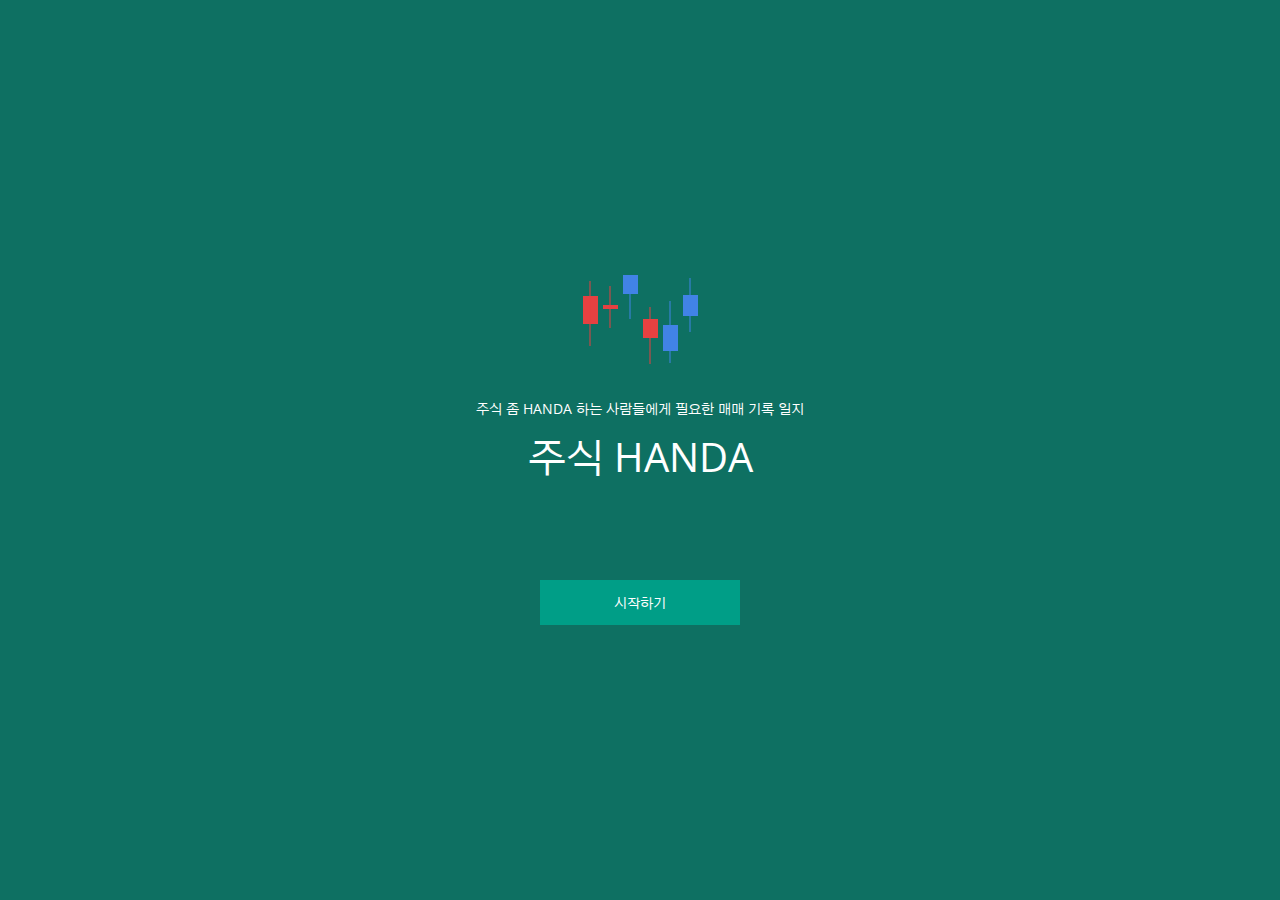
==== commit 7f953cf0: "Update" ====
--- a/index.html
+++ b/index.html
@@ -58,7 +58,7 @@
   <style>@import"https://fonts.googleapis.com/css2?family=Gothic+A1:wght@100;200;300;400;500;600;700;800;900&family=Open+Sans:ital,wght@0,300;0,400;0,500;0,600;0,700;0,800;1,300;1,400;1,500;1,600;1,700;1,800&display=swap";*{padding:0;margin:0}body{font-family:Open Sans,Gothic A1,sans-serif;font-size:14px;color:#303030}body{background-color:#f9f9f9}</style><style>@import"https://fonts.googleapis.com/css2?family=Gothic+A1:wght@100;200;300;400;500;600;700;800;900&family=Open+Sans:ital,wght@0,300;0,400;0,500;0,600;0,700;0,800;1,300;1,400;1,500;1,600;1,700;1,800&display=swap";*{padding:0;margin:0}body{font-family:Open Sans,Gothic A1,sans-serif;font-size:14px;color:#303030}body{background-color:#f9f9f9}</style><link rel="stylesheet" href="styles.756545d32dba4f18.css" media="print" onload="this.media='all'"><noscript><link rel="stylesheet" href="styles.756545d32dba4f18.css"></noscript><style ng-transition="serverApp"></style><style ng-transition="serverApp">[_nghost-sc113]{display:flex;align-items:center;justify-content:flex-end;flex-direction:column;flex-wrap:wrap;width:100%;height:100%;top:0;left:0;box-sizing:border-box;padding:24px;position:fixed;pointer-events:none;z-index:1004}[_nghost-sc113]     app-toast-message{pointer-events:all}[_nghost-sc113]     app-toast-message+app-toast-message{margin-top:12px}[_nghost-sc113] > *[_ngcontent-sc113]{flex:0 0 auto}</style><style ng-transition="serverApp">[_nghost-sc115]{width:100%;height:100%;top:0;left:0;position:fixed;display:block;z-index:1002;pointer-events:none}.sh-loading[_nghost-sc115]{pointer-events:all}app-loading-spinner[_ngcontent-sc115]{position:absolute;bottom:30px;right:30px}</style><style ng-transition="serverApp">[_nghost-sc116]{width:100%;height:100%;top:0;left:0;position:fixed;z-index:1003;pointer-events:none;display:block}.tk-popup-cover[_ngcontent-sc116]{top:0;left:0;width:100%;height:100%;position:fixed;pointer-events:all}.tk-popup-content[_ngcontent-sc116]{top:0;left:0;width:100%;height:100%;position:fixed;z-index:10;pointer-events:none}.tk-popup-content[_ngcontent-sc116]     *{pointer-events:all}</style><style ng-transition="serverApp">[_nghost-sc79]{display:flex;align-items:center;justify-content:center;flex-wrap:wrap}[_nghost-sc79] > *[_ngcontent-sc79]{flex:0 0 auto}svg[_ngcontent-sc79]{display:block}circle[_ngcontent-sc79]{fill:none;stroke-linecap:round}</style></head>
   <body>
     <app-root _nghost-sc117="" ng-version="13.2.5"><!----><app-toast-outlet _ngcontent-sc117="" _nghost-sc113=""><!----></app-toast-outlet><app-modal-outlet _ngcontent-sc117="" _nghost-sc114=""><!----></app-modal-outlet><app-global-loading _ngcontent-sc117="" _nghost-sc115="" class="ng-tns-c115-0"><app-loading-spinner _ngcontent-sc115="" class="ng-tns-c115-0 ng-trigger ng-trigger-fading" _nghost-sc79="" style="opacity:0;"><svg _ngcontent-sc79="" style="transform:rotate(0deg);width:30px;height:30px;" viewBox="0 0 30 30"><circle _ngcontent-sc79="" cx="15" cy="15" r="12.5" stroke-dasharray="78.53981633974483" stroke-dashoffset="0" stroke-width="5" stroke="#009E87"></circle></svg></app-loading-spinner></app-global-loading><app-popup-outlet _ngcontent-sc117="" _nghost-sc116=""><!----><div _ngcontent-sc116="" class="tk-popup-content"><!----></div></app-popup-outlet></app-root>
-  <script src="runtime.7d88f672dd38cb95.js" type="module"></script><script src="polyfills.981fba0210564f90.js" type="module"></script><script src="main.b7ea9d1fa679ecd8.js" type="module"></script>
+  <script src="runtime.7d88f672dd38cb95.js" type="module"></script><script src="polyfills.981fba0210564f90.js" type="module"></script><script src="main.96cbb2133894c93d.js" type="module"></script>
 
 
 <script id="serverApp-state" type="application/json">{}</script></body><!-- This page was prerendered with Angular Universal --></html>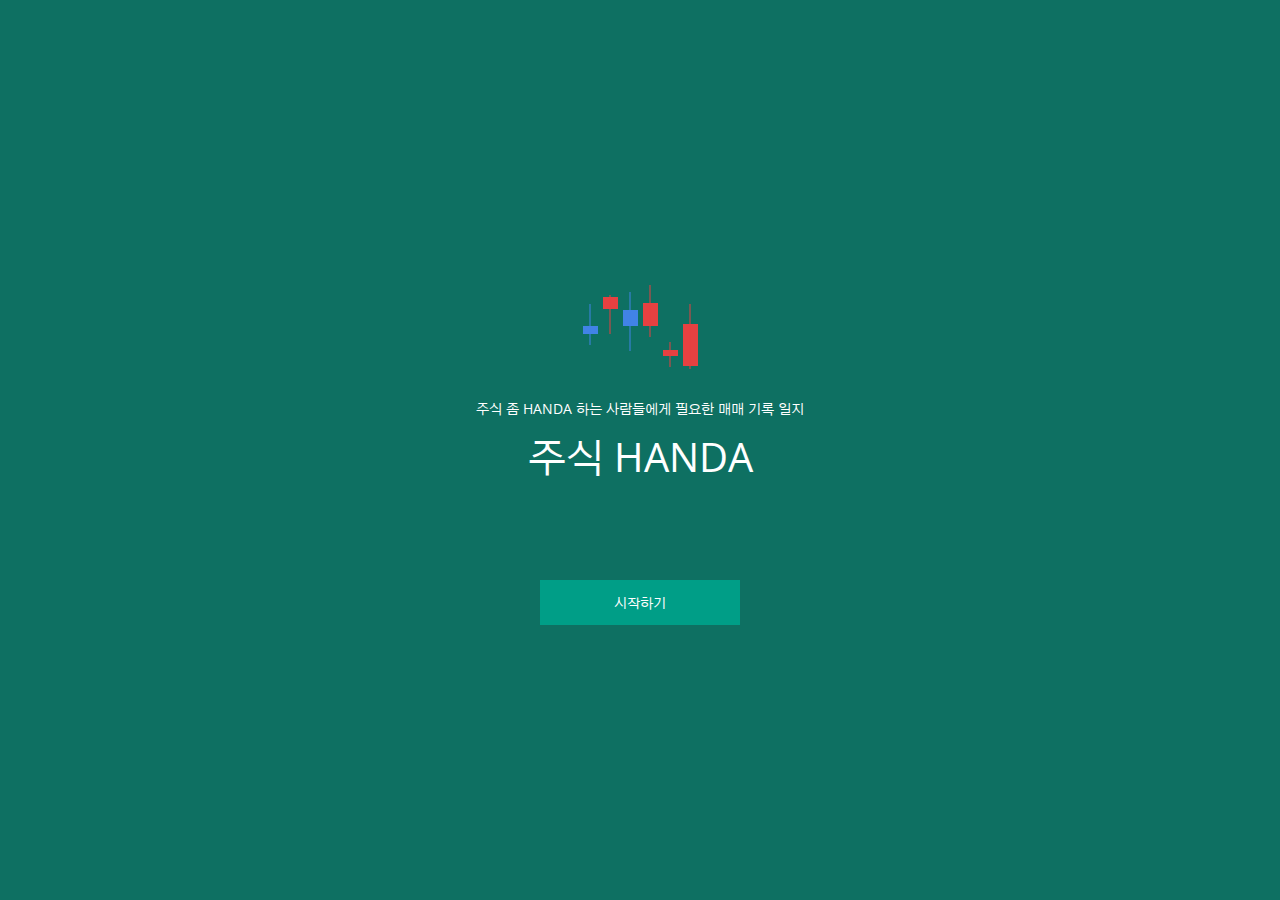
==== commit 681f39d5: "Update" ====
--- a/index.html
+++ b/index.html
@@ -58,7 +58,7 @@
   <style>@import"https://fonts.googleapis.com/css2?family=Gothic+A1:wght@100;200;300;400;500;600;700;800;900&family=Open+Sans:ital,wght@0,300;0,400;0,500;0,600;0,700;0,800;1,300;1,400;1,500;1,600;1,700;1,800&display=swap";*{padding:0;margin:0}body{font-family:Open Sans,Gothic A1,sans-serif;font-size:14px;color:#303030}body{background-color:#f9f9f9}</style><style>@import"https://fonts.googleapis.com/css2?family=Gothic+A1:wght@100;200;300;400;500;600;700;800;900&family=Open+Sans:ital,wght@0,300;0,400;0,500;0,600;0,700;0,800;1,300;1,400;1,500;1,600;1,700;1,800&display=swap";*{padding:0;margin:0}body{font-family:Open Sans,Gothic A1,sans-serif;font-size:14px;color:#303030}body{background-color:#f9f9f9}</style><link rel="stylesheet" href="styles.756545d32dba4f18.css" media="print" onload="this.media='all'"><noscript><link rel="stylesheet" href="styles.756545d32dba4f18.css"></noscript><style ng-transition="serverApp"></style><style ng-transition="serverApp">[_nghost-sc113]{display:flex;align-items:center;justify-content:flex-end;flex-direction:column;flex-wrap:wrap;width:100%;height:100%;top:0;left:0;box-sizing:border-box;padding:24px;position:fixed;pointer-events:none;z-index:1004}[_nghost-sc113]     app-toast-message{pointer-events:all}[_nghost-sc113]     app-toast-message+app-toast-message{margin-top:12px}[_nghost-sc113] > *[_ngcontent-sc113]{flex:0 0 auto}</style><style ng-transition="serverApp">[_nghost-sc115]{width:100%;height:100%;top:0;left:0;position:fixed;display:block;z-index:1002;pointer-events:none}.sh-loading[_nghost-sc115]{pointer-events:all}app-loading-spinner[_ngcontent-sc115]{position:absolute;bottom:30px;right:30px}</style><style ng-transition="serverApp">[_nghost-sc116]{width:100%;height:100%;top:0;left:0;position:fixed;z-index:1003;pointer-events:none;display:block}.tk-popup-cover[_ngcontent-sc116]{top:0;left:0;width:100%;height:100%;position:fixed;pointer-events:all}.tk-popup-content[_ngcontent-sc116]{top:0;left:0;width:100%;height:100%;position:fixed;z-index:10;pointer-events:none}.tk-popup-content[_ngcontent-sc116]     *{pointer-events:all}</style><style ng-transition="serverApp">[_nghost-sc79]{display:flex;align-items:center;justify-content:center;flex-wrap:wrap}[_nghost-sc79] > *[_ngcontent-sc79]{flex:0 0 auto}svg[_ngcontent-sc79]{display:block}circle[_ngcontent-sc79]{fill:none;stroke-linecap:round}</style></head>
   <body>
     <app-root _nghost-sc117="" ng-version="13.2.5"><!----><app-toast-outlet _ngcontent-sc117="" _nghost-sc113=""><!----></app-toast-outlet><app-modal-outlet _ngcontent-sc117="" _nghost-sc114=""><!----></app-modal-outlet><app-global-loading _ngcontent-sc117="" _nghost-sc115="" class="ng-tns-c115-0"><app-loading-spinner _ngcontent-sc115="" class="ng-tns-c115-0 ng-trigger ng-trigger-fading" _nghost-sc79="" style="opacity:0;"><svg _ngcontent-sc79="" style="transform:rotate(0deg);width:30px;height:30px;" viewBox="0 0 30 30"><circle _ngcontent-sc79="" cx="15" cy="15" r="12.5" stroke-dasharray="78.53981633974483" stroke-dashoffset="0" stroke-width="5" stroke="#009E87"></circle></svg></app-loading-spinner></app-global-loading><app-popup-outlet _ngcontent-sc117="" _nghost-sc116=""><!----><div _ngcontent-sc116="" class="tk-popup-content"><!----></div></app-popup-outlet></app-root>
-  <script src="runtime.7d88f672dd38cb95.js" type="module"></script><script src="polyfills.981fba0210564f90.js" type="module"></script><script src="main.96cbb2133894c93d.js" type="module"></script>
+  <script src="runtime.7d88f672dd38cb95.js" type="module"></script><script src="polyfills.981fba0210564f90.js" type="module"></script><script src="main.f87fdd05da844181.js" type="module"></script>
 
 
 <script id="serverApp-state" type="application/json">{}</script></body><!-- This page was prerendered with Angular Universal --></html>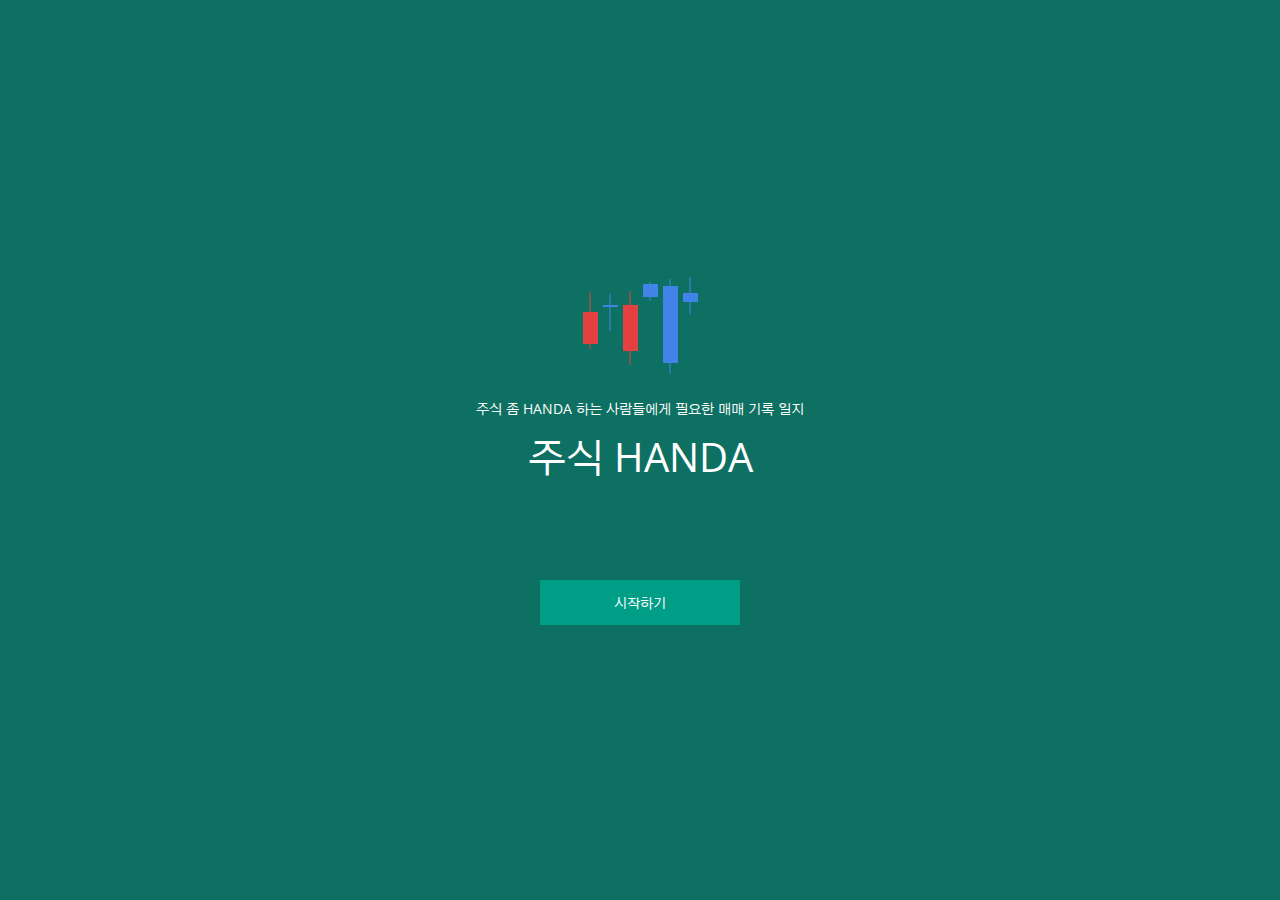
==== commit 0e845c89: "Update" ====
--- a/index.html
+++ b/index.html
@@ -58,7 +58,7 @@
   <style>@import"https://fonts.googleapis.com/css2?family=Gothic+A1:wght@100;200;300;400;500;600;700;800;900&family=Open+Sans:ital,wght@0,300;0,400;0,500;0,600;0,700;0,800;1,300;1,400;1,500;1,600;1,700;1,800&display=swap";*{padding:0;margin:0}body{font-family:Open Sans,Gothic A1,sans-serif;font-size:14px;color:#303030}body{background-color:#f9f9f9}</style><style>@import"https://fonts.googleapis.com/css2?family=Gothic+A1:wght@100;200;300;400;500;600;700;800;900&family=Open+Sans:ital,wght@0,300;0,400;0,500;0,600;0,700;0,800;1,300;1,400;1,500;1,600;1,700;1,800&display=swap";*{padding:0;margin:0}body{font-family:Open Sans,Gothic A1,sans-serif;font-size:14px;color:#303030}body{background-color:#f9f9f9}</style><link rel="stylesheet" href="styles.756545d32dba4f18.css" media="print" onload="this.media='all'"><noscript><link rel="stylesheet" href="styles.756545d32dba4f18.css"></noscript><style ng-transition="serverApp"></style><style ng-transition="serverApp">[_nghost-sc113]{display:flex;align-items:center;justify-content:flex-end;flex-direction:column;flex-wrap:wrap;width:100%;height:100%;top:0;left:0;box-sizing:border-box;padding:24px;position:fixed;pointer-events:none;z-index:1004}[_nghost-sc113]     app-toast-message{pointer-events:all}[_nghost-sc113]     app-toast-message+app-toast-message{margin-top:12px}[_nghost-sc113] > *[_ngcontent-sc113]{flex:0 0 auto}</style><style ng-transition="serverApp">[_nghost-sc115]{width:100%;height:100%;top:0;left:0;position:fixed;display:block;z-index:1002;pointer-events:none}.sh-loading[_nghost-sc115]{pointer-events:all}app-loading-spinner[_ngcontent-sc115]{position:absolute;bottom:30px;right:30px}</style><style ng-transition="serverApp">[_nghost-sc116]{width:100%;height:100%;top:0;left:0;position:fixed;z-index:1003;pointer-events:none;display:block}.tk-popup-cover[_ngcontent-sc116]{top:0;left:0;width:100%;height:100%;position:fixed;pointer-events:all}.tk-popup-content[_ngcontent-sc116]{top:0;left:0;width:100%;height:100%;position:fixed;z-index:10;pointer-events:none}.tk-popup-content[_ngcontent-sc116]     *{pointer-events:all}</style><style ng-transition="serverApp">[_nghost-sc79]{display:flex;align-items:center;justify-content:center;flex-wrap:wrap}[_nghost-sc79] > *[_ngcontent-sc79]{flex:0 0 auto}svg[_ngcontent-sc79]{display:block}circle[_ngcontent-sc79]{fill:none;stroke-linecap:round}</style></head>
   <body>
     <app-root _nghost-sc117="" ng-version="13.2.5"><!----><app-toast-outlet _ngcontent-sc117="" _nghost-sc113=""><!----></app-toast-outlet><app-modal-outlet _ngcontent-sc117="" _nghost-sc114=""><!----></app-modal-outlet><app-global-loading _ngcontent-sc117="" _nghost-sc115="" class="ng-tns-c115-0"><app-loading-spinner _ngcontent-sc115="" class="ng-tns-c115-0 ng-trigger ng-trigger-fading" _nghost-sc79="" style="opacity:0;"><svg _ngcontent-sc79="" style="transform:rotate(0deg);width:30px;height:30px;" viewBox="0 0 30 30"><circle _ngcontent-sc79="" cx="15" cy="15" r="12.5" stroke-dasharray="78.53981633974483" stroke-dashoffset="0" stroke-width="5" stroke="#009E87"></circle></svg></app-loading-spinner></app-global-loading><app-popup-outlet _ngcontent-sc117="" _nghost-sc116=""><!----><div _ngcontent-sc116="" class="tk-popup-content"><!----></div></app-popup-outlet></app-root>
-  <script src="runtime.7d88f672dd38cb95.js" type="module"></script><script src="polyfills.981fba0210564f90.js" type="module"></script><script src="main.f87fdd05da844181.js" type="module"></script>
+  <script src="runtime.7d88f672dd38cb95.js" type="module"></script><script src="polyfills.981fba0210564f90.js" type="module"></script><script src="main.61762fdea7db9f47.js" type="module"></script>
 
 
 <script id="serverApp-state" type="application/json">{}</script></body><!-- This page was prerendered with Angular Universal --></html>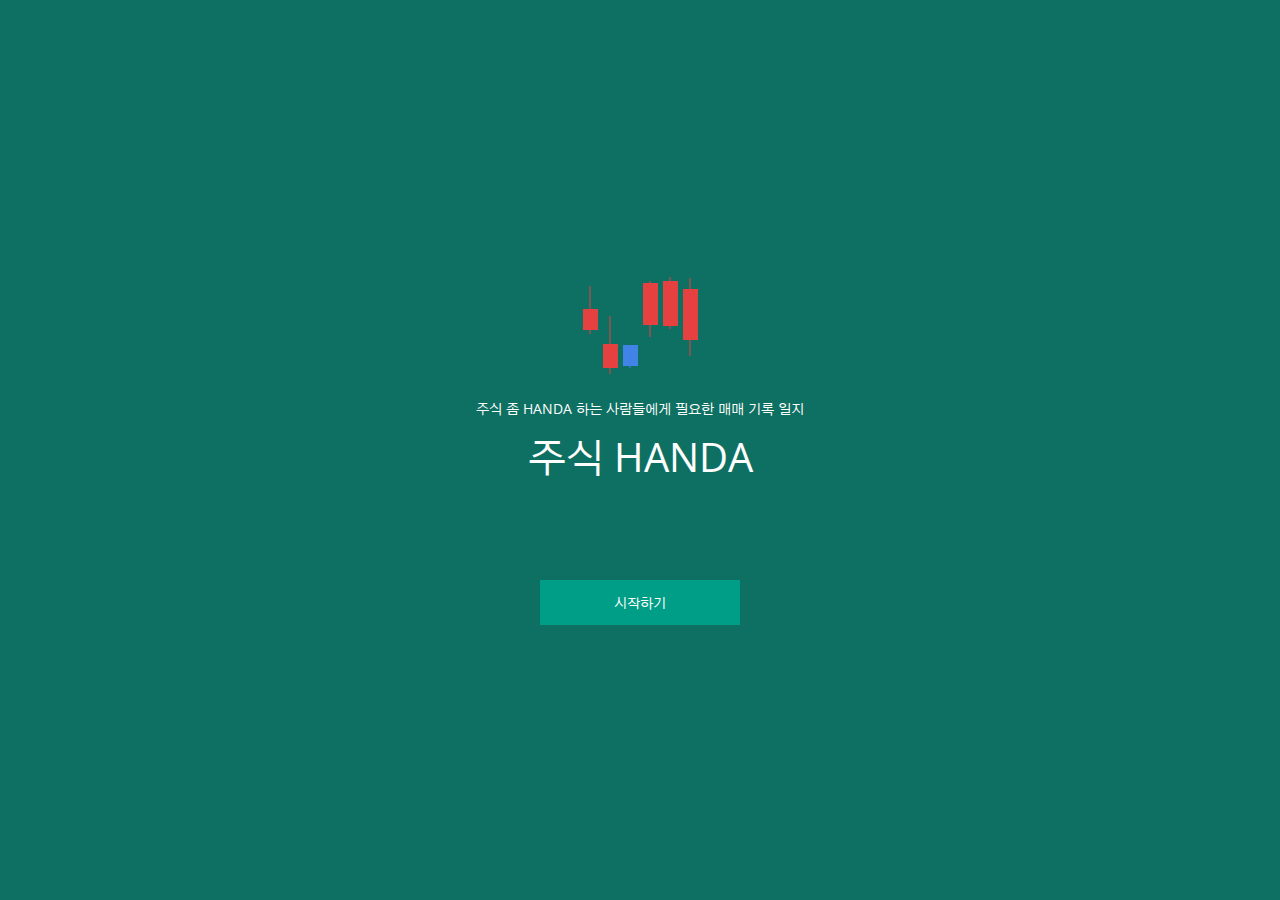
==== commit 60616ac6: "Update" ====
--- a/index.html
+++ b/index.html
@@ -58,7 +58,7 @@
   <style>@import"https://fonts.googleapis.com/css2?family=Gothic+A1:wght@100;200;300;400;500;600;700;800;900&family=Open+Sans:ital,wght@0,300;0,400;0,500;0,600;0,700;0,800;1,300;1,400;1,500;1,600;1,700;1,800&display=swap";*{padding:0;margin:0}body{font-family:Open Sans,Gothic A1,sans-serif;font-size:14px;color:#303030}body{background-color:#f9f9f9}</style><style>@import"https://fonts.googleapis.com/css2?family=Gothic+A1:wght@100;200;300;400;500;600;700;800;900&family=Open+Sans:ital,wght@0,300;0,400;0,500;0,600;0,700;0,800;1,300;1,400;1,500;1,600;1,700;1,800&display=swap";*{padding:0;margin:0}body{font-family:Open Sans,Gothic A1,sans-serif;font-size:14px;color:#303030}body{background-color:#f9f9f9}</style><link rel="stylesheet" href="styles.756545d32dba4f18.css" media="print" onload="this.media='all'"><noscript><link rel="stylesheet" href="styles.756545d32dba4f18.css"></noscript><style ng-transition="serverApp"></style><style ng-transition="serverApp">[_nghost-sc113]{display:flex;align-items:center;justify-content:flex-end;flex-direction:column;flex-wrap:wrap;width:100%;height:100%;top:0;left:0;box-sizing:border-box;padding:24px;position:fixed;pointer-events:none;z-index:1004}[_nghost-sc113]     app-toast-message{pointer-events:all}[_nghost-sc113]     app-toast-message+app-toast-message{margin-top:12px}[_nghost-sc113] > *[_ngcontent-sc113]{flex:0 0 auto}</style><style ng-transition="serverApp">[_nghost-sc115]{width:100%;height:100%;top:0;left:0;position:fixed;display:block;z-index:1002;pointer-events:none}.sh-loading[_nghost-sc115]{pointer-events:all}app-loading-spinner[_ngcontent-sc115]{position:absolute;bottom:30px;right:30px}</style><style ng-transition="serverApp">[_nghost-sc116]{width:100%;height:100%;top:0;left:0;position:fixed;z-index:1003;pointer-events:none;display:block}.tk-popup-cover[_ngcontent-sc116]{top:0;left:0;width:100%;height:100%;position:fixed;pointer-events:all}.tk-popup-content[_ngcontent-sc116]{top:0;left:0;width:100%;height:100%;position:fixed;z-index:10;pointer-events:none}.tk-popup-content[_ngcontent-sc116]     *{pointer-events:all}</style><style ng-transition="serverApp">[_nghost-sc79]{display:flex;align-items:center;justify-content:center;flex-wrap:wrap}[_nghost-sc79] > *[_ngcontent-sc79]{flex:0 0 auto}svg[_ngcontent-sc79]{display:block}circle[_ngcontent-sc79]{fill:none;stroke-linecap:round}</style></head>
   <body>
     <app-root _nghost-sc117="" ng-version="13.2.5"><!----><app-toast-outlet _ngcontent-sc117="" _nghost-sc113=""><!----></app-toast-outlet><app-modal-outlet _ngcontent-sc117="" _nghost-sc114=""><!----></app-modal-outlet><app-global-loading _ngcontent-sc117="" _nghost-sc115="" class="ng-tns-c115-0"><app-loading-spinner _ngcontent-sc115="" class="ng-tns-c115-0 ng-trigger ng-trigger-fading" _nghost-sc79="" style="opacity:0;"><svg _ngcontent-sc79="" style="transform:rotate(0deg);width:30px;height:30px;" viewBox="0 0 30 30"><circle _ngcontent-sc79="" cx="15" cy="15" r="12.5" stroke-dasharray="78.53981633974483" stroke-dashoffset="0" stroke-width="5" stroke="#009E87"></circle></svg></app-loading-spinner></app-global-loading><app-popup-outlet _ngcontent-sc117="" _nghost-sc116=""><!----><div _ngcontent-sc116="" class="tk-popup-content"><!----></div></app-popup-outlet></app-root>
-  <script src="runtime.7d88f672dd38cb95.js" type="module"></script><script src="polyfills.981fba0210564f90.js" type="module"></script><script src="main.61762fdea7db9f47.js" type="module"></script>
+  <script src="runtime.7d88f672dd38cb95.js" type="module"></script><script src="polyfills.981fba0210564f90.js" type="module"></script><script src="main.f05492c8e2308e44.js" type="module"></script>
 
 
 <script id="serverApp-state" type="application/json">{}</script></body><!-- This page was prerendered with Angular Universal --></html>